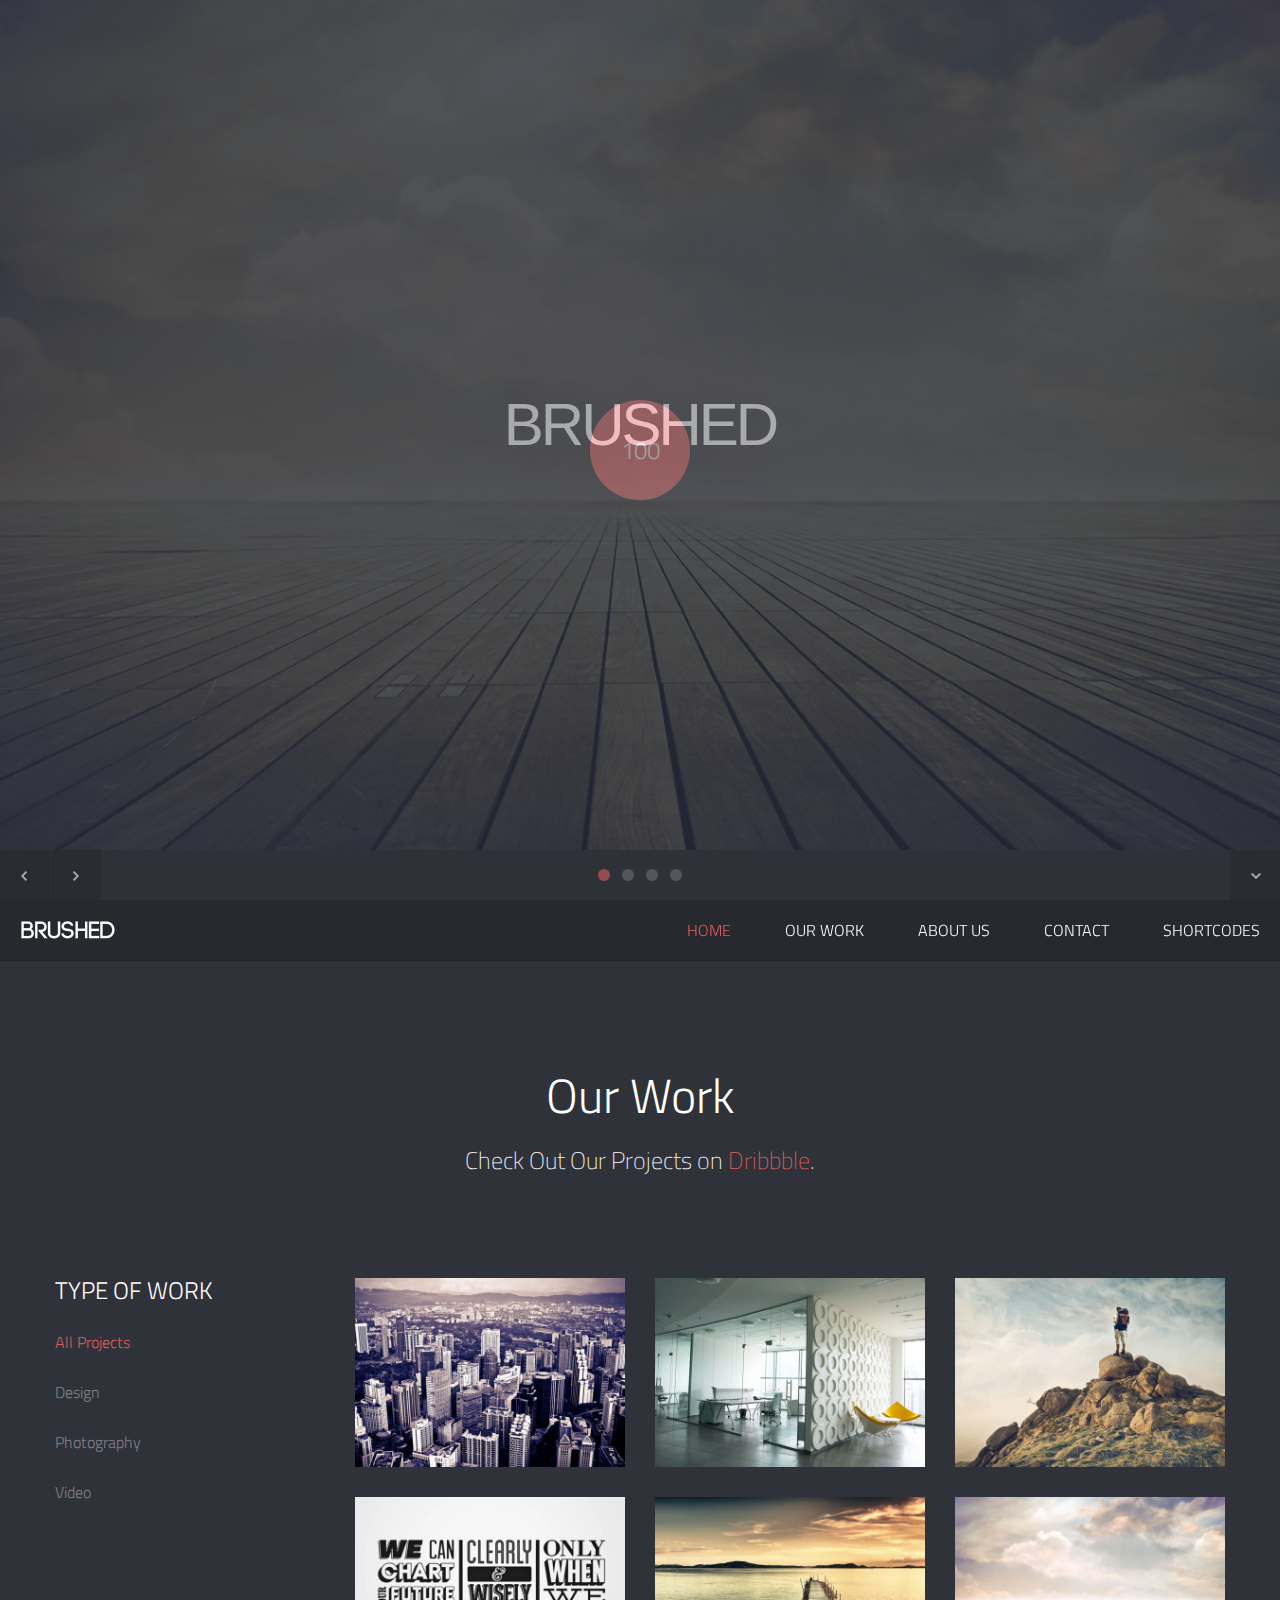
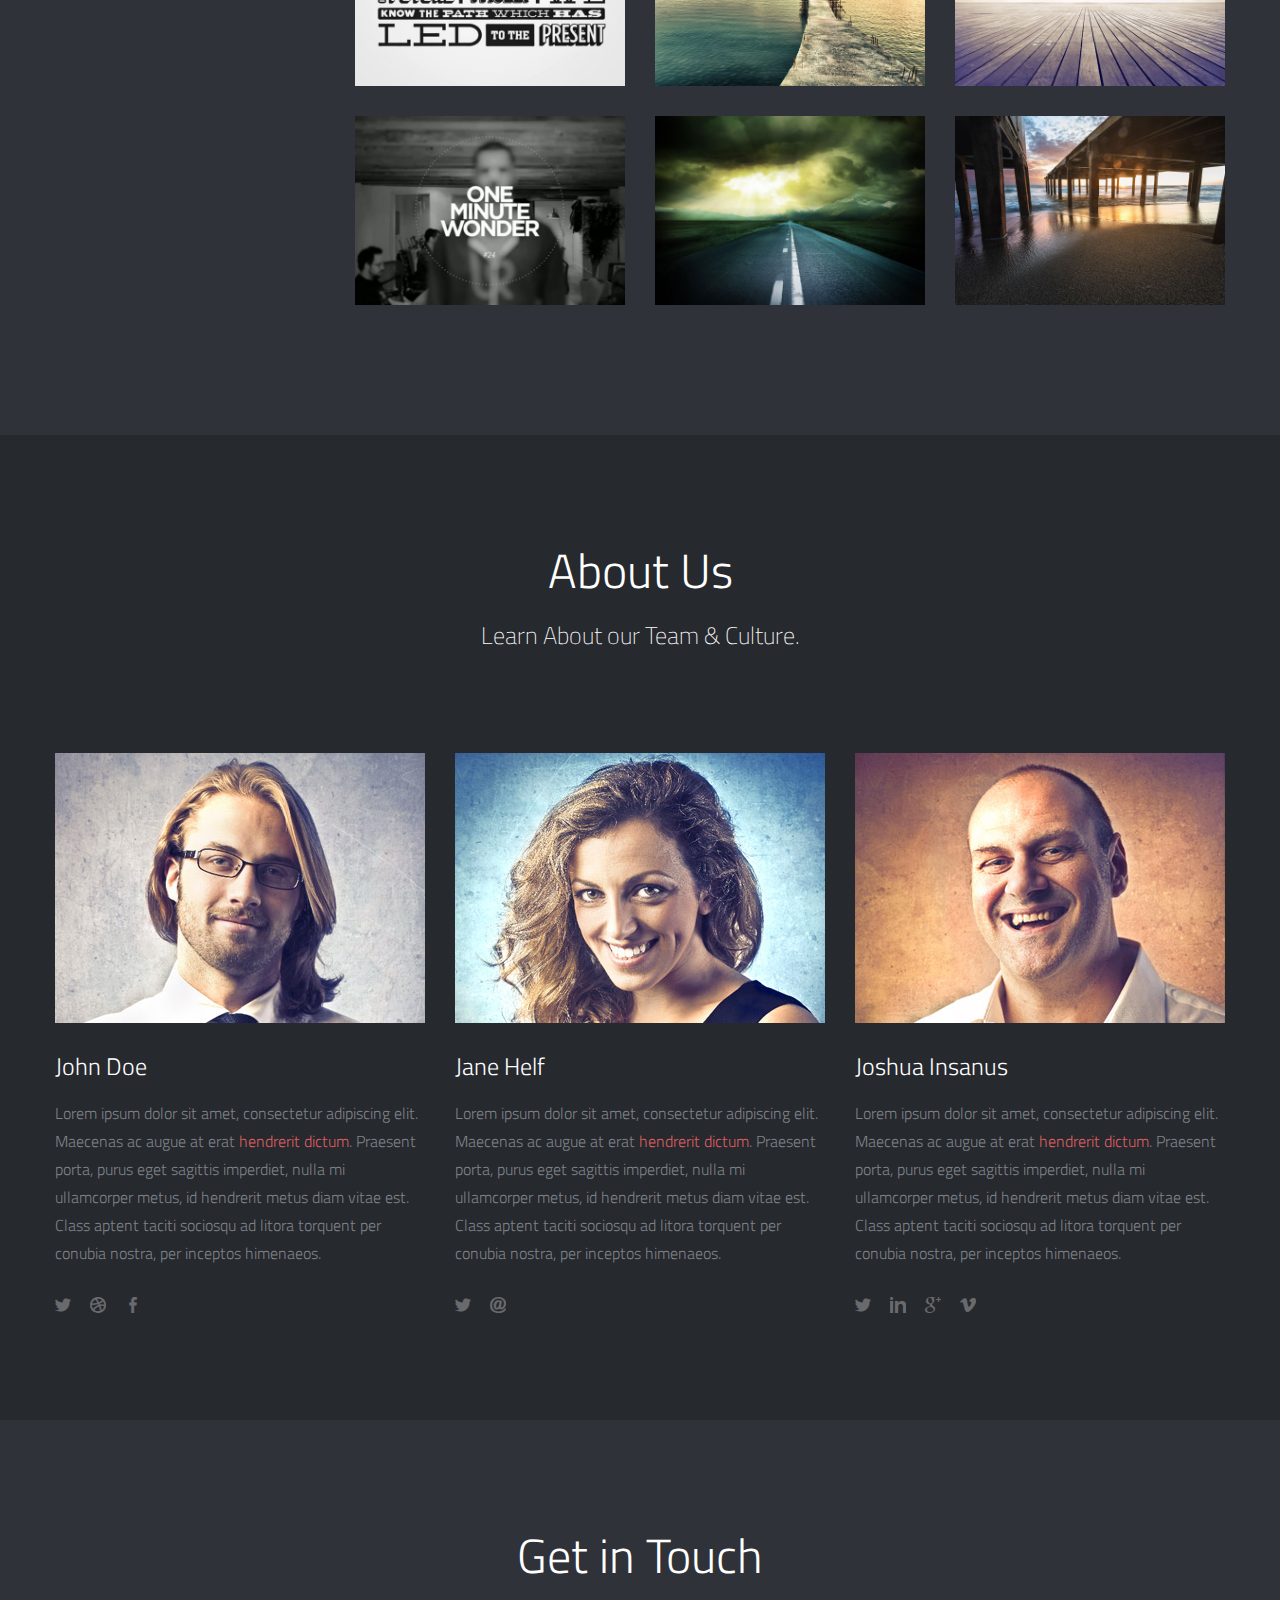
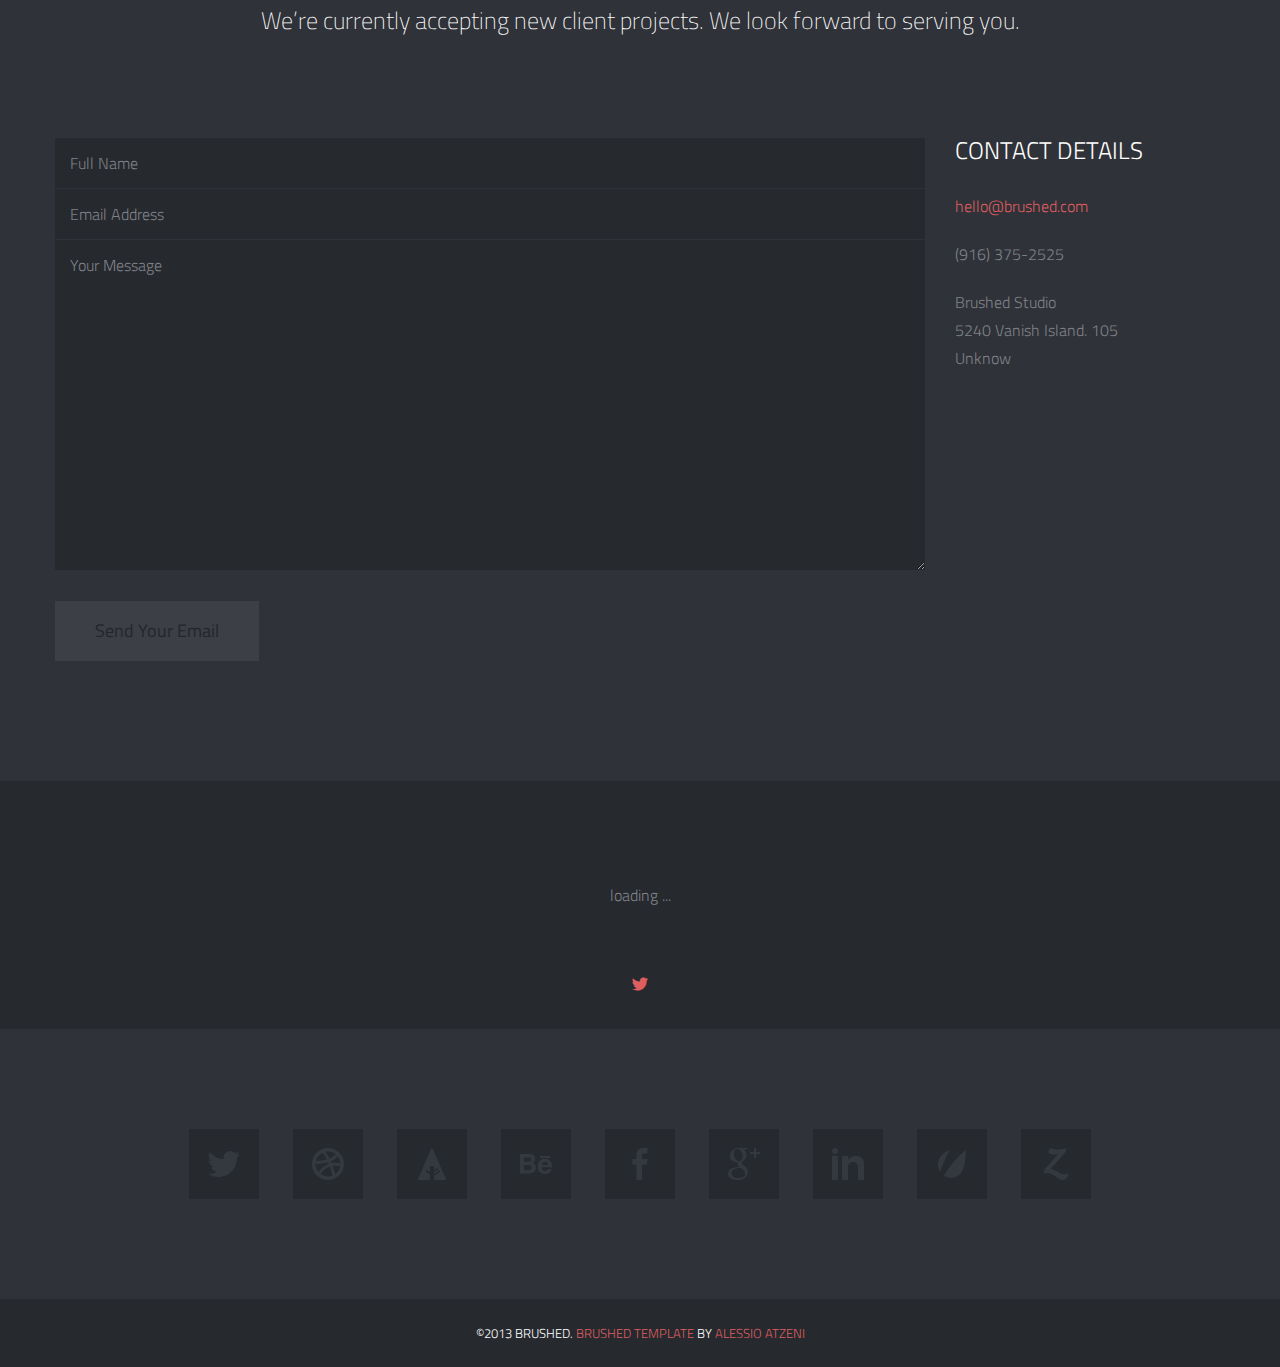
==== Template/brushed/index.html @ 03ff9d16 "Change of Directory" ====
<!DOCTYPE html>
<!--[if lt IE 7]><html class="no-js lt-ie9 lt-ie8 lt-ie7" lang="en"> <![endif]-->
<!--[if (IE 7)&!(IEMobile)]><html class="no-js lt-ie9 lt-ie8" lang="en"><![endif]-->
<!--[if (IE 8)&!(IEMobile)]><html class="no-js lt-ie9" lang="en"><![endif]-->
<!--[if (IE 9)]><html class="no-js ie9" lang="en"><![endif]-->
<!--[if gt IE 8]><!--> <html lang="en-US"> <!--<![endif]-->
<head>

<!-- Meta Tags -->
<meta http-equiv="Content-Type" content="text/html; charset=UTF-8" />

<title>Brushed | Responsive One Page Template</title>   

<meta name="description" content="Insert Your Site Description" /> 

<!-- Mobile Specifics -->
<meta name="viewport" content="width=device-width, initial-scale=1.0">
<meta name="HandheldFriendly" content="true"/>
<meta name="MobileOptimized" content="320"/>   

<!-- Mobile Internet Explorer ClearType Technology -->
<!--[if IEMobile]>  <meta http-equiv="cleartype" content="on">  <![endif]-->

<!-- Bootstrap -->
<link href="_include/css/bootstrap.min.css" rel="stylesheet">

<!-- Main Style -->
<link href="_include/css/main.css" rel="stylesheet">

<!-- Supersized -->
<link href="_include/css/supersized.css" rel="stylesheet">
<link href="_include/css/supersized.shutter.css" rel="stylesheet">

<!-- FancyBox -->
<link href="_include/css/fancybox/jquery.fancybox.css" rel="stylesheet">

<!-- Font Icons -->
<link href="_include/css/fonts.css" rel="stylesheet">

<!-- Shortcodes -->
<link href="_include/css/shortcodes.css" rel="stylesheet">

<!-- Responsive -->
<link href="_include/css/bootstrap-responsive.min.css" rel="stylesheet">
<link href="_include/css/responsive.css" rel="stylesheet">

<!-- Supersized -->
<link href="_include/css/supersized.css" rel="stylesheet">
<link href="_include/css/supersized.shutter.css" rel="stylesheet">

<!-- Google Font -->
<link href='http://fonts.googleapis.com/css?family=Titillium+Web:400,200,200italic,300,300italic,400italic,600,600italic,700,700italic,900' rel='stylesheet' type='text/css'>

<!-- Fav Icon -->
<link rel="shortcut icon" href="#">

<link rel="apple-touch-icon" href="#">
<link rel="apple-touch-icon" sizes="114x114" href="#">
<link rel="apple-touch-icon" sizes="72x72" href="#">
<link rel="apple-touch-icon" sizes="144x144" href="#">

<!-- Modernizr -->
<script src="_include/js/modernizr.js"></script>

<!-- Analytics -->
<script type="text/javascript">

  var _gaq = _gaq || [];
  _gaq.push(['_setAccount', 'Insert Your Code']);
  _gaq.push(['_trackPageview']);

  (function() {
    var ga = document.createElement('script'); ga.type = 'text/javascript'; ga.async = true;
    ga.src = ('https:' == document.location.protocol ? 'https://ssl' : 'http://www') + '.google-analytics.com/ga.js';
    var s = document.getElementsByTagName('script')[0]; s.parentNode.insertBefore(ga, s);
  })();

</script>
<!-- End Analytics -->

</head>


<body>

<!-- This section is for Splash Screen -->
<div class="ole">
<section id="jSplash">
	<div id="circle"></div>
</section>
</div>
<!-- End of Splash Screen -->

<!-- Homepage Slider -->
<div id="home-slider">	
    <div class="overlay"></div>

    <div class="slider-text">
    	<div id="slidecaption"></div>
    </div>   
	
	<div class="control-nav">
        <a id="prevslide" class="load-item"><i class="font-icon-arrow-simple-left"></i></a>
        <a id="nextslide" class="load-item"><i class="font-icon-arrow-simple-right"></i></a>
        <ul id="slide-list"></ul>
        
        <a id="nextsection" href="#work"><i class="font-icon-arrow-simple-down"></i></a>
    </div>
</div>
<!-- End Homepage Slider -->

<!-- Header -->
<header>
    <div class="sticky-nav">
    	<a id="mobile-nav" class="menu-nav" href="#menu-nav"></a>
        
        <div id="logo">
        	<a id="goUp" href="#home-slider" title="Brushed | Responsive One Page Template">Brushed Template</a>
        </div>
        
        <nav id="menu">
        	<ul id="menu-nav">
            	<li class="current"><a href="#home-slider">Home</a></li>
                <li><a href="#work">Our Work</a></li>
                <li><a href="#about">About Us</a></li>
                <li><a href="#contact">Contact</a></li>
				<li><a href="shortcodes.html" class="external">Shortcodes</a></li>
            </ul>
        </nav>
        
    </div>
</header>
<!-- End Header -->

<!-- Our Work Section -->
<div id="work" class="page">
	<div class="container">
    	<!-- Title Page -->
        <div class="row">
            <div class="span12">
                <div class="title-page">
                    <h2 class="title">Our Work</h2>
                    <h3 class="title-description">Check Out Our Projects on <a href="#">Dribbble</a>.</h3>
                </div>
            </div>
        </div>
        <!-- End Title Page -->
        
        <!-- Portfolio Projects -->
        <div class="row">
        	<div class="span3">
            	<!-- Filter -->
                <nav id="options" class="work-nav">
                    <ul id="filters" class="option-set" data-option-key="filter">
                    	<li class="type-work">Type of Work</li>
                        <li><a href="#filter" data-option-value="*" class="selected">All Projects</a></li>
                        <li><a href="#filter" data-option-value=".design">Design</a></li>
                        <li><a href="#filter" data-option-value=".photography">Photography</a></li>
                        <li><a href="#filter" data-option-value=".video">Video</a></li>
                    </ul>
                </nav>
                <!-- End Filter -->
            </div>
            
            <div class="span9">
            	<div class="row">
                	<section id="projects">
                    	<ul id="thumbs">
                        
							<!-- Item Project and Filter Name -->
                        	<li class="item-thumbs span3 design">
                            	<!-- Fancybox - Gallery Enabled - Title - Full Image -->
                            	<a class="hover-wrap fancybox" data-fancybox-group="gallery" title="The City" href="_include/img/work/full/image-01-full.jpg">
                                	<span class="overlay-img"></span>
                                    <span class="overlay-img-thumb font-icon-plus"></span>
                                </a>
                                <!-- Thumb Image and Description -->
                                <img src="_include/img/work/thumbs/image-01.jpg" alt="Lorem ipsum dolor sit amet, consectetur adipiscing elit. Phasellus quis elementum odio. Curabitur pellentesque, dolor vel pharetra mollis.">
                            </li>
                        	<!-- End Item Project -->
                            
							<!-- Item Project and Filter Name -->
                        	<li class="item-thumbs span3 design">
                            	<!-- Fancybox - Gallery Enabled - Title - Full Image -->
                            	<a class="hover-wrap fancybox" data-fancybox-group="gallery" title="The Office" href="_include/img/work/full/image-02-full.jpg">
                                	<span class="overlay-img"></span>
                                    <span class="overlay-img-thumb font-icon-plus"></span>
                                </a>
                                <!-- Thumb Image and Description -->
                                <img src="_include/img/work/thumbs/image-02.jpg" alt="Lorem ipsum dolor sit amet, consectetur adipiscing elit. Phasellus quis elementum odio. Curabitur pellentesque, dolor vel pharetra mollis.">
                            </li>
                        	<!-- End Item Project -->
                            
							<!-- Item Project and Filter Name -->
                        	<li class="item-thumbs span3 photography">
                            	<!-- Fancybox - Gallery Enabled - Title - Full Image -->
                            	<a class="hover-wrap fancybox" data-fancybox-group="gallery" title="The Mountains" href="_include/img/work/full/image-03-full.jpg">
                                	<span class="overlay-img"></span>
                                    <span class="overlay-img-thumb font-icon-plus"></span>
                                </a>
                                <!-- Thumb Image and Description -->
                                <img src="_include/img/work/thumbs/image-03.jpg" alt="Lorem ipsum dolor sit amet, consectetur adipiscing elit. Phasellus quis elementum odio. Curabitur pellentesque, dolor vel pharetra mollis.">
                            </li>
                        	<!-- End Item Project -->
                            
							<!-- Item Project and Filter Name -->
                        	<li class="item-thumbs span3 video">
                            	<!-- Fancybox Media - Gallery Enabled - Title - Link to Video -->
                            	<a class="hover-wrap fancybox-media" data-fancybox-group="video" title="Video Content From Vimeo" href="http://vimeo.com/51460511">
                                	<span class="overlay-img"></span>
                                    <span class="overlay-img-thumb font-icon-plus"></span>
                                </a>
                                <!-- Thumb Image and Description -->
                                <img src="_include/img/work/thumbs/image-08.jpg" alt="Video">
                            </li>
                        	<!-- End Item Project -->
                            
							<!-- Item Project and Filter Name -->
                        	<li class="item-thumbs span3 photography">
                            	<!-- Fancybox - Gallery Enabled - Title - Full Image -->
                            	<a class="hover-wrap fancybox" data-fancybox-group="gallery" title="The Sea" href="_include/img/work/full/image-04-full.jpg">
                                	<span class="overlay-img"></span>
                                    <span class="overlay-img-thumb font-icon-plus"></span>
                                </a>
                                <!-- Thumb Image and Description -->
                                <img src="_include/img/work/thumbs/image-04.jpg" alt="Lorem ipsum dolor sit amet, consectetur adipiscing elit. Phasellus quis elementum odio. Curabitur pellentesque, dolor vel pharetra mollis.">
                            </li>
                        	<!-- End Item Project -->
                            
							<!-- Item Project and Filter Name -->
                        	<li class="item-thumbs span3 photography">
                            	<!-- Fancybox - Gallery Enabled - Title - Full Image -->
                            	<a class="hover-wrap fancybox" data-fancybox-group="gallery" title="Clouds" href="_include/img/work/full/image-05-full.jpg">
                                	<span class="overlay-img"></span>
                                    <span class="overlay-img-thumb font-icon-plus"></span>
                                </a>
                                <!-- Thumb Image and Description -->
                                <img src="_include/img/work/thumbs/image-05.jpg" alt="Lorem ipsum dolor sit amet, consectetur adipiscing elit. Phasellus quis elementum odio. Curabitur pellentesque, dolor vel pharetra mollis.">
                            </li>
                        	<!-- End Item Project -->
                            
							<!-- Item Project and Filter Name -->
                        	<li class="item-thumbs span3 video">
                            	<!-- Fancybox Media - Gallery Enabled - Title - Link to Video -->
                            	<a class="hover-wrap fancybox-media" data-fancybox-group="video" title="Video Content From Vimeo" href="http://vimeo.com/50834315">
                                	<span class="overlay-img"></span>
                                    <span class="overlay-img-thumb font-icon-plus"></span>
                                </a>
                                <!-- Thumb Image and Description -->
                                <img src="_include/img/work/thumbs/image-09.jpg" alt="Video">
                            </li>
                        	<!-- End Item Project -->
                            
							<!-- Item Project and Filter Name -->
                        	<li class="item-thumbs span3 design">
                            	<!-- Fancybox - Gallery Enabled - Title - Full Image -->
                            	<a class="hover-wrap fancybox" data-fancybox-group="gallery" title="The Dark" href="_include/img/work/full/image-06-full.jpg">
                                	<span class="overlay-img"></span>
                                    <span class="overlay-img-thumb font-icon-plus"></span>
                                </a>
                                <!-- Thumb Image and Description -->
                                <img src="_include/img/work/thumbs/image-06.jpg" alt="Lorem ipsum dolor sit amet, consectetur adipiscing elit. Phasellus quis elementum odio. Curabitur pellentesque, dolor vel pharetra mollis.">
                            </li>
                        	<!-- End Item Project -->
                            
							<!-- Item Project and Filter Name -->
                        	<li class="item-thumbs span3 design">
                            	<!-- Fancybox - Gallery Enabled - Title - Full Image -->
                            	<a class="hover-wrap fancybox" data-fancybox-group="gallery" title="The Beach" href="_include/img/work/full/image-07-full.jpg">
                                	<span class="overlay-img"></span>
                                    <span class="overlay-img-thumb font-icon-plus"></span>
                                </a>
                                <!-- Thumb Image and Description -->
                                <img src="_include/img/work/thumbs/image-07.jpg" alt="Lorem ipsum dolor sit amet, consectetur adipiscing elit. Phasellus quis elementum odio. Curabitur pellentesque, dolor vel pharetra mollis.">
                            </li>
                        	<!-- End Item Project -->
                        </ul>
                    </section>
                    
            	</div>
            </div>
        </div>
        <!-- End Portfolio Projects -->
    </div>
</div>
<!-- End Our Work Section -->

<!-- About Section -->
<div id="about" class="page-alternate">
<div class="container">
    <!-- Title Page -->
    <div class="row">
        <div class="span12">
            <div class="title-page">
                <h2 class="title">About Us</h2>
                <h3 class="title-description">Learn About our Team &amp; Culture.</h3>
            </div>
        </div>
    </div>
    <!-- End Title Page -->
    
    <!-- People -->
    <div class="row">
    	
        <!-- Start Profile -->
    	<div class="span4 profile">
        	<div class="image-wrap">
                <div class="hover-wrap">
                    <span class="overlay-img"></span>
                    <span class="overlay-text-thumb">CTO/Founder</span>
                </div>
                <img src="_include/img/profile/profile-01.jpg" alt="John Doe">
            </div>
            <h3 class="profile-name">John Doe</h3>
            <p class="profile-description">Lorem ipsum dolor sit amet, consectetur adipiscing elit. Maecenas ac augue at erat <a href="#">hendrerit dictum</a>. 
            Praesent porta, purus eget sagittis imperdiet, nulla mi ullamcorper metus, id hendrerit metus diam vitae est. Class aptent taciti sociosqu ad litora torquent per conubia nostra, per inceptos himenaeos.</p>
            	
            <div class="social">
            	<ul class="social-icons">
                	<li><a href="#"><i class="font-icon-social-twitter"></i></a></li>
                    <li><a href="#"><i class="font-icon-social-dribbble"></i></a></li>
                    <li><a href="#"><i class="font-icon-social-facebook"></i></a></li>
                </ul>
            </div>
        </div>
        <!-- End Profile -->
        
        <!-- Start Profile -->
    	<div class="span4 profile">
        	<div class="image-wrap">
                <div class="hover-wrap">
                    <span class="overlay-img"></span>
                    <span class="overlay-text-thumb">Creative Director</span>
                </div>
                <img src="_include/img/profile/profile-02.jpg" alt="Jane Helf">
            </div>
            <h3 class="profile-name">Jane Helf</h3>
            <p class="profile-description">Lorem ipsum dolor sit amet, consectetur adipiscing elit. Maecenas ac augue at erat <a href="#">hendrerit dictum</a>. 
            Praesent porta, purus eget sagittis imperdiet, nulla mi ullamcorper metus, id hendrerit metus diam vitae est. Class aptent taciti sociosqu ad litora torquent per conubia nostra, per inceptos himenaeos.</p>
            	
            <div class="social">
            	<ul class="social-icons">
                	<li><a href="#"><i class="font-icon-social-twitter"></i></a></li>
                    <li><a href="#"><i class="font-icon-social-email"></i></a></li>
                </ul>
            </div>
        </div>
        <!-- End Profile -->
        
        <!-- Start Profile -->
    	<div class="span4 profile">
        	<div class="image-wrap">
                <div class="hover-wrap">
                    <span class="overlay-img"></span>
                    <span class="overlay-text-thumb">Lead Designer</span>
                </div>
                <img src="_include/img/profile/profile-03.jpg" alt="Joshua Insanus">
            </div>
            <h3 class="profile-name">Joshua Insanus</h3>
            <p class="profile-description">Lorem ipsum dolor sit amet, consectetur adipiscing elit. Maecenas ac augue at erat <a href="#">hendrerit dictum</a>. 
            Praesent porta, purus eget sagittis imperdiet, nulla mi ullamcorper metus, id hendrerit metus diam vitae est. Class aptent taciti sociosqu ad litora torquent per conubia nostra, per inceptos himenaeos.</p>
            	
            <div class="social">
            	<ul class="social-icons">
                	<li><a href="#"><i class="font-icon-social-twitter"></i></a></li>
                    <li><a href="#"><i class="font-icon-social-linkedin"></i></a></li>
                    <li><a href="#"><i class="font-icon-social-google-plus"></i></a></li>
                    <li><a href="#"><i class="font-icon-social-vimeo"></i></a></li>
                </ul>
            </div>
        </div>
        <!-- End Profile -->
        
    </div>
    <!-- End People -->
</div>
</div>
<!-- End About Section -->


<!-- Contact Section -->
<div id="contact" class="page">
<div class="container">
    <!-- Title Page -->
    <div class="row">
        <div class="span12">
            <div class="title-page">
                <h2 class="title">Get in Touch</h2>
                <h3 class="title-description">We’re currently accepting new client projects. We look forward to serving you.</h3>
            </div>
        </div>
    </div>
    <!-- End Title Page -->
    
    <!-- Contact Form -->
    <div class="row">
    	<div class="span9">
        
        	<form id="contact-form" class="contact-form" action="#">
            	<p class="contact-name">
            		<input id="contact_name" type="text" placeholder="Full Name" value="" name="name" />
                </p>
                <p class="contact-email">
                	<input id="contact_email" type="text" placeholder="Email Address" value="" name="email" />
                </p>
                <p class="contact-message">
                	<textarea id="contact_message" placeholder="Your Message" name="message" rows="15" cols="40"></textarea>
                </p>
                <p class="contact-submit">
                	<a id="contact-submit" class="submit" href="#">Send Your Email</a>
                </p>
                
                <div id="response">
                
                </div>
            </form>
         
        </div>
        
        <div class="span3">
        	<div class="contact-details">
        		<h3>Contact Details</h3>
                <ul>
                    <li><a href="#">hello@brushed.com</a></li>
                    <li>(916) 375-2525</li>
                    <li>
                        Brushed Studio
                        <br>
                        5240 Vanish Island. 105
                        <br>
                        Unknow
                    </li>
                </ul>
            </div>
        </div>
    </div>
    <!-- End Contact Form -->
</div>
</div>
<!-- End Contact Section -->

<!-- Twitter Feed -->
<div id="twitter-feed" class="page-alternate">
	<div class="container">
    	<div class="row">
            <div class="span12">
                <div class="follow">
                    <a href="https://twitter.com/Bluxart" title="Follow Me on Twitter" target="_blank"><i class="font-icon-social-twitter"></i></a>
                </div>
                    
                <div id="ticker" class="query"> 
                </div>
            </div>
        </div>
    </div>
</div>
<!-- End Twitter Feed -->

<!-- Socialize -->
<div id="social-area" class="page">
	<div class="container">
    	<div class="row">
            <div class="span12">
                <nav id="social">
                    <ul>
                        <li><a href="https://twitter.com/Bluxart" title="Follow Me on Twitter" target="_blank"><span class="font-icon-social-twitter"></span></a></li>
                        <li><a href="http://dribbble.com/Bluxart" title="Follow Me on Dribbble" target="_blank"><span class="font-icon-social-dribbble"></span></a></li>
                        <li><a href="http://forrst.com/people/Bluxart" title="Follow Me on Forrst" target="_blank"><span class="font-icon-social-forrst"></span></a></li>
                        <li><a href="http://www.behance.net/alessioatzeni" title="Follow Me on Behance" target="_blank"><span class="font-icon-social-behance"></span></a></li>
                        <li><a href="https://www.facebook.com/Bluxart" title="Follow Me on Facebook" target="_blank"><span class="font-icon-social-facebook"></span></a></li>
                        <li><a href="https://plus.google.com/105500420878314068694" title="Follow Me on Google Plus" target="_blank"><span class="font-icon-social-google-plus"></span></a></li>
                        <li><a href="http://www.linkedin.com/in/alessioatzeni" title="Follow Me on LinkedIn" target="_blank"><span class="font-icon-social-linkedin"></span></a></li>
                        <li><a href="http://themeforest.net/user/Bluxart" title="Follow Me on ThemeForest" target="_blank"><span class="font-icon-social-envato"></span></a></li>
                        <li><a href="http://zerply.com/Bluxart/public" title="Follow Me on Zerply" target="_blank"><span class="font-icon-social-zerply"></span></a></li>
                    </ul>
                </nav>
            </div>
        </div>
    </div>
</div>
<!-- End Socialize -->

<!-- Footer -->
<footer>
	<p class="credits">&copy;2013 Brushed. <a href="http://themes.alessioatzeni.com/html/brushed/" title="Brushed | Responsive One Page Template">Brushed Template</a> by <a href="http://www.alessioatzeni.com/" title="Alessio Atzeni | Web Designer &amp; Front-end Developer">Alessio Atzeni</a></p>
</footer>
<!-- End Footer -->

<!-- Back To Top -->
<a id="back-to-top" href="#">
	<i class="font-icon-arrow-simple-up"></i>
</a>
<!-- End Back to Top -->


<!-- Js -->
<script src="http://ajax.googleapis.com/ajax/libs/jquery/1.9.1/jquery.min.js"></script> <!-- jQuery Core -->
<script src="_include/js/bootstrap.min.js"></script> <!-- Bootstrap -->
<script src="_include/js/supersized.3.2.7.min.js"></script> <!-- Slider -->
<script src="_include/js/waypoints.js"></script> <!-- WayPoints -->
<script src="_include/js/waypoints-sticky.js"></script> <!-- Waypoints for Header -->
<script src="_include/js/jquery.isotope.js"></script> <!-- Isotope Filter -->
<script src="_include/js/jquery.fancybox.pack.js"></script> <!-- Fancybox -->
<script src="_include/js/jquery.fancybox-media.js"></script> <!-- Fancybox for Media -->
<script src="_include/js/jquery.tweet.js"></script> <!-- Tweet -->
<script src="_include/js/plugins.js"></script> <!-- Contains: jPreloader, jQuery Easing, jQuery ScrollTo, jQuery One Page Navi -->
<script src="_include/js/main.js"></script> <!-- Default JS -->
<!-- End Js -->

</body>
</html>
---- Template/brushed/_include/css/main.css ----
/*
Theme Name: Brushed 
Theme URI: http://www.themes.alessioatzeni.com/html/brushed/
Author: Alessio Atzeni
Author URI: http://www.alessioatzeni.com
Description: Personal Website and Portfolio of Alessio Atzeni
Version: 1.0
*/


/* ==================================================
   Basic Styles
================================================== */

html, body {
	height: 100%;
}

html, hmtl a{
	width:100%;
	font-size: 100%; 
	-webkit-text-size-adjust: 100%; 
	-ms-text-size-adjust: 100%;
}

body{
	background:#2F3238;
	color:#7F8289;
	font-weight:300;
	font-size:16px;
	font-family: 'Titillium Web', sans-serif;
	line-height:28px;
}


a{
	color:#DE5E60;
	text-decoration: none;
	cursor: pointer;
	
	-webkit-transition: color 0.1s linear 0s;	
	   -moz-transition: color 0.1s linear 0s;
		 -o-transition: color 0.1s linear 0s;
		    transition: color 0.1s linear 0s;
}

a:hover,
a:active,
a:focus{
	outline: 0;
	color:#FFFFFF;
	text-decoration:none;
}

a img {
	border: none;
}

a > img {
	vertical-align: bottom;	
}

img {
	max-width: none;	
}

strong {
  	font-weight: 500;
}

p {
	margin: 0 0 30px;
}

hr {
	border-style: dashed;
	border-color: #3C3F45;
	border-bottom: none;
	border-left: none;
	border-right: none;
	margin: 50px 0;	
}

.align_left{
	float:left;
	margin:0 25px 0 0px!important;
}

.align_right{
	float:right;
	margin:0 0 0 25px!important;
}

.text_align_left {
	text-align: left;
}

.text_align_center {
	text-align: center;
}

.text_align_right {
	text-align: right;	
}

.color-text {
    color: #DE5E60;
}

.through{
	text-decoration:line-through;
}

input, button, select, textarea {
	font-weight: 300;
	font-family: 'Titillium Web', sans-serif;
	outline: 0;
}

input:focus, 
textarea:focus,
input[type="text"]:focus {
	outline: 0;
}

input:-moz-placeholder,
textarea:-moz-placeholder {
  color: #7F8289;
}

input:-ms-input-placeholder,
textarea:-ms-input-placeholder {
  color: #7F8289;
}

input::-webkit-input-placeholder,
textarea::-webkit-input-placeholder {
  color: #7F8289;
}

/* ==================================================
   Code and Pre
================================================== */

code,
pre {
  	padding: 0 3px 2px;
  	-webkit-border-radius: 3px;
       -moz-border-radius: 3px;
            border-radius: 3px;
  	color: #232527;
  	font-size: 12px;
  	font-family: Monaco, Menlo, Consolas, "Courier New", monospace;
}

code {
  	padding: 2px 4px;
  	border: 1px solid #dde4e9;
  	background-color: #F6F6F6;
  	color: #232527;
  	white-space: nowrap;
}

pre {
  	display: block;
  	margin: 70px 50px;
  	padding: 30px;
  	border: 1px solid #dde4e9;
  	-webkit-border-radius: 4px;
       -moz-border-radius: 4px;
            border-radius: 4px;
  	background-color: #FCFCFC;
  	white-space: pre;
  	white-space: pre-wrap;
  	word-wrap: break-word;
  	word-break: break-all;
  	font-size: 12px;
  	line-height: 20px;
}

pre code {
  	padding: 0;
  	border: 0;
  	background-color: transparent;
  	color: inherit;
  	white-space: pre;
  	white-space: pre-wrap;
}

.pre-scrollable {
  	overflow-y: scroll;
  	max-height: 340px;
}

/* ==================================================
   Typography
================================================== */

h1,
h2,
h3,
h4,
h5,
h6{
	margin:0 0 20px 0;
	color:#FFFFFF;
	font-weight:300;
	font-family: 'Titillium Web', sans-serif;
	line-height:1.5em;
}

h1{
	font-size:48px;
}

h2{
	font-size:36px;
}

h3{
	font-size:24px;
}

h4{
	font-size:20px;
}

h5{
	font-size:18px;
}

h6{
	font-size:16px;
}

h3.spec {
	color: #FFFFFF;
    font-size: 24px;
    font-weight: 300;
    line-height: 1em;
    margin-bottom: 30px;
    text-transform: uppercase;
}


/* ==================================================
   Margin Bottom Sets
================================================== */

.margin-0{
	margin-bottom:0 !important;
}

.margin-10{
	margin-bottom:10px !important;
}

.margin-15{
	margin-bottom:15px !important;
}

.margin-20{
	margin-bottom:20px !important;
}

.margin-30{
	margin-bottom:30px !important;
}

.margin-40{
	margin-bottom:40px !important;
}

.margin-50{
	margin-bottom:50px !important;
}

.margin-60{
	margin-bottom:60px !important;
}

.margin-70{
	margin-bottom:70px !important;
}

.margin-80{
	margin-bottom:80px !important;
}

/* ==================================================
   Home Slider
================================================== */

#home-slider {
	position: relative;
	overflow: hidden;
	height: 100%;
}

#home-slider .overlay { 
	position: absolute;
	width: 100%;
	height: 100%;
	background: #26292E;
	opacity: 0.7;
	filter: alpha(opacity=70);
	z-index: 0;
}

#home-slider .slider-text {
	position: absolute;
	left: 50%;
	top: 50%;
	margin: -150px 0 0 -585px;
	width: 1170px;
	height: 250px;
	text-align: center;
	z-index: 2;	
}

#home-slider #slidecaption {
	width: 100%;
	line-height: 250px;
	margin: 0;
	text-align: center;
	text-shadow: none;	
}

#home-slider .slide-content {
	font-size: 60px;
	color: #FFFFFF;
	letter-spacing: -3px;
	text-transform: uppercase;	
}

#home-slider .control-nav {
	position: absolute;
	width: 100%;
	background: #2F3238;
	height: 50px;
	bottom: 0;
	z-index: 2;
}

#home-slider #nextslide,
#home-slider #prevslide {
	background-image: none;
	background-color: #26292E;
	display: inline-block;
	margin: 0;
	position: relative;
	top: 0;
	left: 0;
	right: 0;
	width: 50px;
	height: 50px;
	opacity: 1;
	filter: alpha(opacity=100);
	
	-webkit-transition: background 0.1s linear 0s;	
	   -moz-transition: background 0.1s linear 0s;
		 -o-transition: background 0.1s linear 0s;
		    transition: background 0.1s linear 0s;
}

#home-slider #nextslide {
	margin-left: -3px;	
}

#home-slider #nextsection {
	float:right;
}

#home-slider #nextslide:hover,
#home-slider #prevslide:hover {
	background-color:#DE5E60;
}

#home-slider #nextslide i,
#home-slider #prevslide i {
	font-size: 16px;
	color: #FFFFFF;
	position: absolute;
	left: 50%;
	top: 50%;
	margin-top: -7px;
	line-height: 1em;
}

#home-slider #nextslide i {
	margin-left: -8px;	
}

#home-slider #prevslide i {
	margin-left: -9px;	
}

#home-slider ul#slide-list {
	top: 50%;
	padding: 0;
	margin:-6px 0 0 0;	
}

#home-slider ul#slide-list li {
	margin-right: 12px;
}

#home-slider ul#slide-list li:last-child {
	margin-right: 0;	
}

#home-slider ul#slide-list li a {
	background-color: #6E7074;
	background-image: none;
	width: 12px;
	height: 12px;
	
	-webkit-border-radius: 999px;
	-moz-border-radius: 999px;
	border-radius: 999px;	
	
	-webkit-transition: background 0.1s linear 0s;	
	   -moz-transition: background 0.1s linear 0s;
		 -o-transition: background 0.1s linear 0s;
		    transition: background 0.1s linear 0s;
}

#home-slider ul#slide-list li a:hover {
	background-color: #FFFFFF;	
}

#home-slider ul#slide-list li.current-slide a,
#home-slider ul#slide-list li.current-slide a:hover {
	background-color:#DE5E60;
}

#home-slider #nextsection {
	background-color: #26292E;
	margin: 0;
	position: relative;
	float:right;
	width: 50px;
	height: 50px;
	
	-webkit-transition: background 0.1s linear 0s;	
	   -moz-transition: background 0.1s linear 0s;
		 -o-transition: background 0.1s linear 0s;
		    transition: background 0.1s linear 0s;
}

#home-slider #nextsection:hover {
	background-color:#DE5E60;
}

#home-slider #nextsection i {
	font-size: 16px;
	color: #FFFFFF;
	position: absolute;
	left: 50%;
	top: 50%;
	margin-top: -7px;
	line-height: 1em;
}

#home-slider #nextsection i {
	margin-left: -7px;	
}


/* ==================================================
   Header
================================================== */

header {
	width: 100%;
	z-index: 99;
}

header .sticky-nav {
	position: relative;
	width: 100%;
	height: 60px;
	background: #26292E;
	z-index: 1001;
	
	-webkit-box-shadow: 0 1px 1px rgba(0, 0, 0, 0.25);
	-moz-box-shadow: 0 1px 1px rgba(0, 0, 0, 0.25);
	box-shadow: 0 1px 1px rgba(0, 0, 0, 0.25);
}

header .sticky-nav.stuck {
	position: fixed;
	top: 0;
	left: 0;
	z-index: 1001;
}

header #logo {
	color: #FFFFFF;
	float: left;
	padding: 15px 0;
	margin-left: 20px;
}

header #logo a {
	background: url(../img/logo.png) no-repeat;
	width: 96px;
	height: 30px;
	text-indent: -9999px;
	display: block;
	opacity: 1;
	filter: alpha(opacity=100);
	
	-webkit-transition: opacity 0.25s ease-in-out 0s;	
	   -moz-transition: opacity 0.25s ease-in-out 0s;
		 -o-transition: opacity 0.25s ease-in-out 0s;
		    transition: opacity 0.25s ease-in-out 0s;	
}

header #logo a:hover {
	opacity: 0.65;
	filter: alpha(opacity=65);	
}

nav#menu {
	float: right;
	margin-right: 20px;
}

nav#menu #menu-nav {
	margin: 0;
	padding: 0;	
}

nav#menu #menu-nav li {
	list-style: none;
	display: inline-block;
	margin-left: 50px;	
}

nav#menu #menu-nav li:first-child {
	margin-left: 0;	
}

nav#menu #menu-nav li a {
	color: #FFFFFF;
	font-size: 16px;
	font-weight: 300;
	line-height: 60px;
	display: block;
	text-transform: uppercase;
}

nav#menu #menu-nav li.current a,
nav#menu #menu-nav li a:hover {
	color: #DE5E60;
}


/* ==================================================
   Mobile Navigation
================================================== */

#mobile-nav {
	display: none;	
}

.menu-nav {
	background:url(../img/menu-mobile.png) 0 0 no-repeat;
	width: 16px;
	height: 16px;
	display: block;
	margin: 22px 0 0 0;
	
	-webkit-transform: rotate(0deg);
	   -moz-transform: rotate(0deg);
		-ms-transform: rotate(0deg);
		 -o-transform: rotate(0deg);
			transform: rotate(0deg);
	
	-webkit-transition: -webkit-transform 250ms ease-out 0s;	
	   -moz-transition: -moz-transform 250ms ease-out 0s;
		 -o-transition: -o-transform 250ms ease-out 0s;
		    transition: transform 250ms ease-out 0s;
}

.menu-nav.open {
	background-position: 0 -16px;
		  
	-webkit-transform: rotate(-180deg);
	   -moz-transform: rotate(-180deg);
		-ms-transform: rotate(-180deg);
		 -o-transform: rotate(-180deg);
			transform: rotate(-180deg);
	
	-webkit-transition: -webkit-transform 250ms ease-out 0s;	
	   -moz-transition: -moz-transform 250ms ease-out 0s;
		 -o-transition: -o-transform 250ms ease-out 0s;
		    transition: transform 250ms ease-out 0s;	
}

#navigation-mobile {
	display: none;
	text-align: center;
	width: 100%;
	background: #26292E;	
	border-bottom: 1px solid #2F3238;
	position: relative;
	float: left;
	z-index: 9999;
}

#navigation-mobile li {
	list-style: none;
	border-top: 1px solid #2F3238;
}

#navigation-mobile li a{
	display: block;
	font-size: 16px;
	text-transform: uppercase;
	padding: 20px 0;
}


/* ==================================================
   Section Page
================================================== */

.page {
	background: #2F3238;
	padding: 100px 0;
	position: relative;
	z-index: 99;
}

.page-alternate {
	background: #26292E;
	padding: 100px 0;
	position: relative;
	z-index: 99;
}

.title-page {
	text-align: center;
	margin-bottom: 100px;	
}

.title-page .title {
	font-size: 48px;
	margin: 0 0 10px 0
}

.title-page .title-description {
	font-size: 24px;
	font-weight: 200;
	margin: 0;
}

/* ==================================================
   Section Portfolio
================================================== */

.type-work {
	color: #FFFFFF;
	font-size: 24px;
	font-weight: 300;
	margin-bottom: 30px;
	line-height: 1em;
	text-transform: uppercase;
}

.work-nav #filters {
	margin: 0;
	padding: 0;
	list-style: none;
}

.work-nav #filters li {
	margin: 0 0 30px 0;
	padding: 0;
}

.work-nav #filters li a {
	color: #7F8289;
	font-size: 16px;
	display: block;	
}

.work-nav #filters li a:hover {
	color: #FFFFFF;
}

.work-nav #filters li a.selected {
	color: #DE5E60;
}

#thumbs {
	margin: 0;
	padding: 0;	
}

#thumbs li {
	list-style-type: none;
}

.item-thumbs {
	position: relative;
	overflow: hidden;
	margin-bottom: 30px;
	cursor: pointer;
}

.item-thumbs a + img {
	width: 100%;	
}

.item-thumbs .hover-wrap {
	position: absolute;
	display: block;
	width: 100%;
	height: 100%;
	
	opacity: 0;
	filter: alpha(opacity=0);
	
	-webkit-transition: all 450ms ease-out 0s;	
	   -moz-transition: all 450ms ease-out 0s;
		 -o-transition: all 450ms ease-out 0s;
		    transition: all 450ms ease-out 0s;
		  
	-webkit-transform: rotateY(180deg) scale(0.5,0.5);
	   -moz-transform: rotateY(180deg) scale(0.5,0.5);
		-ms-transform: rotateY(180deg) scale(0.5,0.5);
		 -o-transform: rotateY(180deg) scale(0.5,0.5);
			transform: rotateY(180deg) scale(0.5,0.5);	
}

.item-thumbs:hover .hover-wrap,
.item-thumbs.active .hover-wrap {
	opacity: 1;
	filter: alpha(opacity=100);
	
	-webkit-transform: rotateY(0deg) scale(1,1);
	   -moz-transform: rotateY(0deg) scale(1,1);
		-ms-transform: rotateY(0deg) scale(1,1);
		 -o-transform: rotateY(0deg) scale(1,1);
		    transform: rotateY(0deg) scale(1,1);
}

.item-thumbs .hover-wrap .overlay-img {
	position: absolute;
	width: 100%;
	height: 100%;
	background: #DE5E60;
	
	opacity: 0.80;
	filter: alpha(opacity=80);
}

.item-thumbs .hover-wrap .overlay-img-thumb {
	position: absolute;
	top: 50%;
	left: 50%;
	margin: -16px 0 0 -16px;
	color: #FFFFFF;
	font-size: 32px;
	line-height: 1em;
	
	opacity: 1;
	filter: alpha(opacity=100);
}


/* ==================================================
   About Section
================================================== */

.profile-name {
	margin-bottom: 15px;	
}

.profile-description {
	margin-bottom: 25px;	
}

.image-wrap {
	position: relative;
	overflow: hidden;
	margin-bottom: 25px;
	cursor: pointer;
}

.image-wrap img {
	width: 100%;	
}

.image-wrap  .hover-wrap {
	position: absolute;
	display: block;
	width: 100%;
	height: 100%;
	
	opacity: 0;
	filter: alpha(opacity=0);
	
	-webkit-transition: all 450ms ease-out 0s;	
	   -moz-transition: all 450ms ease-out 0s;
		 -o-transition: all 450ms ease-out 0s;
		    transition: all 450ms ease-out 0s;
		  
	-webkit-transform: rotateY(180deg) scale(0.5,0.5);
	   -moz-transform: rotateY(180deg) scale(0.5,0.5);
		-ms-transform: rotateY(180deg) scale(0.5,0.5);
		 -o-transform: rotateY(180deg) scale(0.5,0.5);
			transform: rotateY(180deg) scale(0.5,0.5);	
}

.image-wrap:hover .hover-wrap,
.image-wrap.active .hover-wrap {
	opacity: 1;
	filter: alpha(opacity=100);
	
	-webkit-transform: rotateY(0deg) scale(1,1);
	   -moz-transform: rotateY(0deg) scale(1,1);
		-ms-transform: rotateY(0deg) scale(1,1);
		 -o-transform: rotateY(0deg) scale(1,1);
		    transform: rotateY(0deg) scale(1,1);
}

.image-wrap .hover-wrap .overlay-img {
	position: absolute;
	width: 100%;
	height: 100%;
	background: #DE5E60;
	
	opacity: 0.80;
	filter: alpha(opacity=80);
}

.image-wrap .hover-wrap .overlay-text-thumb {
	position: absolute;
	width: 100%;
	height: 32px;
	top: 50%;
	margin: -16px 0 0 0;
	color: #FFFFFF;
	font-size: 20px;
	font-weight: 300;
	line-height: 32px;
	text-transform: uppercase;
	text-align: center;
	
	opacity: 1;
	filter: alpha(opacity=100);
}

.social-icons {
	margin: 0;
	padding: 0;
}

.social-icons li {
	display: inline-block;
	margin-left: 15px;	
}

.social-icons li:first-child {
	margin-left: 0;
}

.social-icons li a{
	color: #FFFFFF;
	font-size: 16px;
	line-height: 1em;
	width: 16px;
	height: 16px;
	
	opacity: 0.3;
	filter: alpha(opacity=30);
	
	-webkit-transition: opacity 0.1s linear 0s;	
	   -moz-transition: opacity 0.1s linear 0s;
		 -o-transition: opacity 0.1s linear 0s;
		    transition: opacity 0.1s linear 0s;
}

.social-icons li a:hover{
	opacity: 1;
	filter: alpha(opacity=100);
}

/* ==================================================
   Contact Section
================================================== */

.contact-details h3 {
	color: #FFFFFF;
    font-size: 24px;
    font-weight: 300;
    margin-bottom: 30px;
	line-height: 1em;
    text-transform: uppercase;
}

.contact-details ul {
	margin: 0;
	padding: 0;
	list-style: none;	
}

.contact-details ul li {
	margin: 0 0 20px;
	line-height: 28px;
	padding: 0;	
}

#contact-form {
	margin-bottom: 0;	
}

#contact-form p {
	margin-bottom: 1px;	
}

#contact-form input,
#contact-form textarea {
    border: none;
	-webkit-border-radius: 0;
	-moz-border-radius: 0;
    border-radius: 0;
	
    -webkit-box-shadow: none;
	-moz-box-shadow: none;
	box-shadow: none;
	
	background: #26292E;
    color: #FFFFFF;
    font-size: 16px;
    height: auto;
    padding: 15px;
	margin: 0;
	
    resize: none;
}

#contact-form input {
    width: 100%;
	-webkit-box-sizing: border-box;
	-moz-box-sizing: border-box;
	box-sizing: border-box;
}

#contact-form textarea {
    width: 100%;
	resize: vertical;
	-webkit-box-sizing: border-box;
	-moz-box-sizing: border-box;
	box-sizing: border-box;
}

#contact-form .submit {
    background: #3C3F45;
    color: #23262C;
    cursor: pointer;
    display: inline-block;
    font-size: 18px;
    font-weight: 500;
    padding: 16px 40px;
    text-align: center;
    vertical-align: middle;
    width: auto;
	margin-top: 30px;
	
	-webkit-transition: background 0.1s linear 0s, color 0.1s linear 0s;	
	   -moz-transition: background 0.1s linear 0s, color 0.1s linear 0s;
		 -o-transition: background 0.1s linear 0s, color 0.1s linear 0s;
		    transition: background 0.1s linear 0s, color 0.1s linear 0s;
}

#contact-form .submit:hover {
    background: #DE5E60;
    color: #FFFFFF;
}

#response {
	margin-top: 20px;
	color: #FFFFFF;
}


/* ==================================================
   Twitter Feed
================================================== */

#twitter-feed {
	padding: 100px 0 90px;
	text-align: center;	
}

#twitter-feed .follow {
	position: absolute;
	bottom: 30px;
	left: 50%;
	margin-left: -8px;
	font-size: 16px;	
}

#ticker .tweet_list {
	margin: 0;
	padding: 0;
	height: 64px;
	list-style: none;
	overflow-y: hidden;	
}

#ticker .tweet_list li {
	font-size: 18px;
	height: 64px;
	line-height: 28px;
	overflow: hidden;
}

#ticker .tweet_list .tweet_time a {
	color: #7f8289;
	font-size: 14px;
	font-style: italic;
	margin-left: 10px;	
}

#ticker .tweet_list .tweet_time a:hover {
	color: #FFFFFF;	
}


/* ==================================================
   Social Area
================================================== */

#social-area {
    text-align: center;
}

#social-area #social ul {
	margin: 0;
	padding: 0;
}

#social-area #social ul li {
	display: inline-block;
	margin-left: 30px;
	list-style: none;
	cursor: pointer;
}

#social-area #social ul li:first-child {
	margin-left: 0;
}

#social ul li a {
	display: block;
	width: 70px;
	height: 70px;

	background: #26292E;
	
	-webkit-transition: all 400ms ease-out 0s;	
	   -moz-transition: all 400ms ease-out 0s;
		 -o-transition: all 400ms ease-out 0s;
		    transition: all 400ms ease-out 0s;
	
	-webkit-transform: rotateY(180deg);
	   -moz-transform: rotateY(180deg);
		-ms-transform: rotateY(180deg);
		 -o-transform: rotateY(180deg);
			transform: rotateY(180deg);
}

#social ul li a span {
	display: inline-block;
	margin: 0;
	color: #55606a;
	font-size: 32px;
	line-height: 70px;
	
	opacity: 0.3;
	filter: alpha(opacity=30);
	
	-webkit-transition: all 400ms ease-out 0s;	
	   -moz-transition: all 400ms ease-out 0s;
		 -o-transition: all 400ms ease-out 0s;
		    transition: all 400ms ease-out 0s;
		  
	-webkit-transform: rotateY(180deg);
	   -moz-transform: rotateY(180deg);
		-ms-transform: rotateY(180deg);
		 -o-transform: rotateY(180deg);
			transform: rotateY(180deg);
}

#social ul li:hover a,
#social ul li.active a {
	background-color: #DE5E60;	
	
	-webkit-transform: rotateY(0deg);
	   -moz-transform: rotateY(0deg);
		-ms-transform: rotateY(0deg);
		 -o-transform: rotateY(0deg);
		    transform: rotateY(0deg);
}

#social ul li:hover a span,
#social ul li.active a span {
	color: #FFFFFF;
	opacity: 1;
	filter: alpha(opacity=100);
	
	-webkit-transform: rotateY(0deg);
	   -moz-transform: rotateY(0deg);
		-ms-transform: rotateY(0deg);
		 -o-transform: rotateY(0deg);
			transform: rotateY(0deg);
}

/* ==================================================
   Footer
================================================== */

footer {
	position: relative;
	width: 100%;
	height: auto;
	background: #26292E;
	text-align: center;
	z-index: 99;
}

footer .credits {
	color: #FFFFFF;
	font-size: 13px;
	margin-bottom: 0;
	padding: 20px 0;
	text-transform: uppercase;	
}

/* ==================================================
   Back to Top
================================================== */

#back-to-top {
	display: none;
	background-color: #3C3F45;
	margin: 0;
	position: fixed;
	bottom: 0;
	right: 0;
	width: 50px;
	height: 50px;
	z-index: 99;
	
	-webkit-transition: background 0.1s linear 0s;	
	   -moz-transition: background 0.1s linear 0s;
		 -o-transition: background 0.1s linear 0s;
		    transition: background 0.1s linear 0s;
}

#back-to-top:hover {
	background-color:#DE5E60;
}

#back-to-top i {
	font-size: 16px;
	color: #FFFFFF;
	position: absolute;
	left: 50%;
	top: 50%;
	margin-top: -7px;
	line-height: 1em;
}

#back-to-top i {
	margin-left: -7px;	
}


/* ==================================================
   Preloader
================================================== */

#jpreOverlay,
#jSplash {
	background-color: #2F3238;
	position: absolute;
	width: 100%;
	height: 100%;
	z-index: 700;
}

#jpreSlide{
	position: absolute;
	top: 50% !important;
	left: 50% !important;
	margin: -50px 0 0 -50px;
	width: 100px;
	height: 100px;
}

#jpreLoader {
	position: relative !important;
	width: 100% !important;
	height: 100% !important;
	top: 0 !important;	
}

#jprePercentage {
	width: 50px;
	height: 50px !important;
	line-height: 50px;
	position: absolute !important;
	text-align: center;
	left: 50%;
	top: 50%;
	margin: -25px 0 0 -25px;
	z-index: 800;
	
	font-size: 24px;
	color: #FFFFFF;	

	-webkit-animation: circle 1s infinite forwards;
	   -moz-animation: circle 1s infinite forwards;
		-ms-animation: circle 1s infinite forwards;
		 -o-animation: circle 1s infinite forwards;
			animation: circle 1s infinite forwards;
}

#circle {
	position: absolute;
	top: 50%;
	left: 50%;
	z-index: 11;
	margin: -50px 0 0 -50px;
	width: 100px;
	height: 100px;
	background: #DE5E60;
	-webkit-border-radius: 999px;
	-moz-border-radius: 999px;
	border-radius: 999px;
	opacity: 0;
	filter: alpha(opacity=0);
			
	-webkit-animation: circle 1s infinite forwards;
	   -moz-animation: circle 1s infinite forwards;
		-ms-animation: circle 1s infinite forwards;
			animation: circle 1s infinite forwards;
}

@-webkit-keyframes circle {
	0% {-webkit-transform: rotateY(0deg);
		-webkit-animation-timing-function: ease-in;
	}
	50% {-webkit-transform: rotateY(180deg);
		-webkit-animation-timing-function: ease-out;
	}
	100% {-webkit-transform: rotateY(0deg);
		-webkit-animation-timing-function: ease-in;
	}
}

@-moz-keyframes circle {
	0% {-moz-transform: rotateY(0deg);
	}
	50% {-moz-transform: rotateY(180deg);
		-moz-animation-timing-function: ease-out;
	}
	100% {-moz-transform: rotateY(0deg);
		-moz-animation-timing-function: ease-in;
	}
}

@-ms-keyframes circle {
	0% {-ms-transform: rotateY(0deg);
		-ms-animation-timing-function: ease-in;
	}
	50% {-ms-transform: rotateY(180deg);
		-ms-animation-timing-function: ease-out;
	}
	100% {-ms-transform: rotateY(0deg);
		-ms-animation-timing-function: ease-in;
	}
}

@-o-keyframes circle {
	0% {-o-transform: rotateY(0deg);
		-o-animation-timing-function: ease-in;
	}
	50% {-o-transform: rotateY(180deg);
		-o-animation-timing-function: ease-out;
	}
	100% {-o-transform: rotateY(0deg);
		-o-animation-timing-function: ease-in;
	}
}

@keyframes circle {
	0% {transform: rotateY(0deg);
		animation-timing-function: ease-in;
	}
	50% {transform: rotateY(180deg);
		animation-timing-function: ease-out;
	}
	100% {transform: rotateY(0deg);
		animation-timing-function: ease-in;
	}
}


/* ==================================================
   Isotope Filtering
================================================== */

/**** Isotope Filtering ****/

.isotope-item {
  z-index: 2;
}

.isotope-hidden.isotope-item {
  pointer-events: none;
  z-index: 1;
}

/**** Isotope CSS3 transitions ****/

.isotope,
.isotope .isotope-item {
  -webkit-transition-duration: 0.8s;
     -moz-transition-duration: 0.8s;
      -ms-transition-duration: 0.8s;
       -o-transition-duration: 0.8s;
          transition-duration: 0.8s;
}

.isotope {
  -webkit-transition-property: height, width;
     -moz-transition-property: height, width;
      -ms-transition-property: height, width;
       -o-transition-property: height, width;
          transition-property: height, width;
}

.isotope .isotope-item {
  -webkit-transition-property: -webkit-transform, opacity;
     -moz-transition-property:    -moz-transform, opacity;
      -ms-transition-property:     -ms-transform, opacity;
       -o-transition-property:      -o-transform, opacity;
          transition-property:         transform, opacity;
}

/**** disabling Isotope CSS3 transitions ****/

.isotope.no-transition,
.isotope.no-transition .isotope-item,
.isotope .isotope-item.no-transition {
  -webkit-transition-duration: 0s;
     -moz-transition-duration: 0s;
      -ms-transition-duration: 0s;
       -o-transition-duration: 0s;
          transition-duration: 0s;
}

/* End: Recommended Isotope styles */



/* disable CSS transitions for containers with infinite scrolling*/
.isotope.infinite-scrolling {
  -webkit-transition: none;
     -moz-transition: none;
      -ms-transition: none;
       -o-transition: none;
          transition: none;
}
---- Template/brushed/_include/css/supersized.css ----
/*

	Supersized - Fullscreen Slideshow jQuery Plugin
	Version : 3.2.7
	Site	: www.buildinternet.com/project/supersized
	
	Author	: Sam Dunn
	Company : One Mighty Roar (www.onemightyroar.com)
	License : MIT License / GPL License
	
*/

* { margin:0; padding:0; }
img { border:none; }

#supersized-loader { position:absolute; top:50%; left:50%; z-index:0; width:60px; height:60px; margin:-30px 0 0 -30px; text-indent:-999em; background:url(../img/progress.gif) no-repeat center center;}

#supersized {  display:block; position:fixed; left:0; top:0; overflow:hidden; z-index:-1; height:100%; width:100%; margin:0; padding:0; }
#supersized img { width:auto; height:auto; position:relative; display:none; outline:none; border:none; }
#supersized.speed img { -ms-interpolation-mode:nearest-neighbor; image-rendering: -moz-crisp-edges; }	/*Speed*/
#supersized.quality img { -ms-interpolation-mode:bicubic; image-rendering: optimizeQuality; }			/*Quality*/

#supersized li { display:block; list-style:none; z-index:-30; position:fixed; overflow:hidden; top:0; left:0; width:100%; height:100%; background:#111; }
#supersized a { width:100%; height:100%; display:block; }
#supersized li.prevslide { z-index:-20; }
#supersized li.activeslide { z-index:-10; }
#supersized li.image-loading { background:#111 url(../img/progress.gif) no-repeat center center; width:100%; height:100%; }
#supersized li.image-loading img{ visibility:hidden; }
#supersized li.prevslide img, #supersized li.activeslide img{ display:inline-block; }
---- Template/brushed/_include/css/supersized.shutter.css ----
/*

Supersized - Fullscreen Slideshow jQuery Plugin
Version : 3.2.7
Site	: www.buildinternet.com/project/supersized

Theme 	: Shutter 1.2
Author	: Sam Dunn
Company : One Mighty Roar (www.onemightyroar.com)
License : MIT License / GPL License

*/

/* Controls Bar
----------------------------*/
#controls-wrapper { margin:0 auto; height:42px; width:100%; bottom:0px; left:0; z-index:4; background:url(../img/nav-bg.png) repeat-x; position:fixed; }
#controls { overflow:hidden; height:100%; position:relative; text-align:left; z-index:5; }
#slidecounter { float:left; color:#999; font:14px "Helvetica Neue", Helvetica, Arial, sans-serif; text-shadow:#000 0 -1px 0; margin:0px 10px 0 15px; line-height:42px; }
#slidecaption { overflow:hidden; float:left; color:#FFF; font:400 14px "Helvetica Neue", Helvetica, Arial, sans-serif; text-shadow:#000 1px 1px 2px; margin:0 20px 0 0; line-height:42px; }

#navigation { float:right; margin:0px 20px 0 0; }
#play-button{ float:left; margin-top:1px;border-right:1px solid #333; background:url('../img/supersized/bg-hover.png') repeat-x 0 44px; }
#play-button:hover{ background-position:0 1px; cursor:pointer; }

#prevslide, #nextslide{ position:absolute; height:43px; width:43px; top:50%; margin-top:-21px; opacity:0.6; }
#prevslide{ left:10px; background:url('../img/supersized/back.png'); }
#nextslide{ right:10px; background:url('../img/supersized/forward.png'); }
#prevslide:active, #nextslide:active{ margin-top:-19px; }
#prevslide:hover, #nextslide:hover{ cursor:pointer; }

ul#slide-list{ padding:15px 0; float:left; position:absolute; left:50%; }
ul#slide-list li{ list-style:none; width:12px; height:12px; float:left; margin:0 5px 0 0; }
ul#slide-list li.current-slide a, ul#slide-list li.current-slide a:hover{ background-position:0 0px; }
ul#slide-list li a{ display:block; width:12px; height:12px; background:url('../img/supersized/nav-dot.png') no-repeat 0 -24px; }
ul#slide-list li a:hover{ background-position:0 -12px; cursor:pointer; }

#tray-button{ float:right; margin-top:1px; border-left:1px solid #333; background:url('../img/supersized/bg-hover.png') repeat-x 0 44px; }
#tray-button:hover{ background-position:0 1px; cursor:pointer; }


/* Progress Bar
----------------------------*/					
#progress-back{ z-index:5; position:fixed; bottom:42px; left:0; height:8px; width:100%; background:url('../img/supersized/progress-back.png') repeat-x; }
#progress-bar{ position:relative; height:8px; width:100%; background:url('../img/supersized/progress-bar.png') repeat-x; }


/* Thumbnail Navigation
----------------------------*/	
#nextthumb,#prevthumb { z-index:2; display:none; position:fixed; bottom:61px; height:75px; width:100px; overflow:hidden; background:#ddd; border:1px solid #fff; -webkit-box-shadow:0 0 5px #000; }
#nextthumb { right:12px; }
#prevthumb { left:12px; }
#nextthumb img, #prevthumb img { width:150px; height:auto;  }
#nextthumb:active, #prevthumb:active { bottom:59px; }
#nextthumb:hover, #prevthumb:hover { cursor:pointer; }


/* Thumbnail Tray
----------------------------*/			
#thumb-tray{ position:fixed; z-index:3; bottom:0; left:0; background:url(../img/bg-black.png); height:150px; width:100%; overflow:hidden; text-align:center; -moz-box-shadow: 0px 0px 4px #000; -webkit-box-shadow: 0px 0px 4px #000; box-shadow: 0px 0px 4px #000; }

#thumb-back, #thumb-forward{ position:absolute; z-index:5; bottom:42px; height:108px; width:40px; }
#thumb-back{ left:0; background: url('../img/supersized/thumb-back.png') no-repeat center center;}
#thumb-forward{ right:0; background:url('../img/supersized/thumb-forward.png') no-repeat center center;}
#thumb-back:hover, #thumb-forward:hover{ cursor:pointer; background-color:rgba(256,256,256, 0.1); }
#thumb-back:hover{ border-right:1px solid rgba(256,256,256, 0.2); }
#thumb-forward:hover{ border-left:1px solid rgba(256,256,256, 0.2); }


ul#thumb-list{ display:inline-block; list-style:none; position:relative; left:0px; padding:0 0px; }
ul#thumb-list li{ background:#111; list-style:none; display:inline; width:150px; height:108px; overflow:hidden; float:left; margin:0; }
ul#thumb-list li img { width:200px; height:auto; opacity:0.5; -ms-filter: "progid:DXImageTransform.Microsoft.Alpha(Opacity=60)"; filter:alpha(opacity=60); -webkit-transition: all 100ms ease-in-out; -moz-transition: all 100ms ease-in-out; -o-transition: all 100ms ease-in-out; -ms-transition: all 100ms ease-in-out; transition: all 100ms ease-in-out; }
ul#thumb-list li.current-thumb img, ul#thumb-list li:hover img{ opacity:1; -ms-filter: "progid:DXImageTransform.Microsoft.Alpha(Opacity=100)"; filter:alpha(opacity=100); }
ul#thumb-list li:hover{ cursor:pointer; }
---- Template/brushed/_include/css/fonts.css ----
/* ==================================================
Font-Face Icons
================================================== */

@font-face {
	font-family: 'Icons';
	src:url('fonts/Icons.eot');
	src:url('fonts/Icons.eot?#iefix') format('embedded-opentype'),
		url('fonts/Icons.woff') format('woff'),
		url('fonts/Icons.ttf') format('truetype'),
		url('fonts/Icons.svg#Icons') format('svg');
	font-weight: normal;
	font-style: normal;
}

/* Use the following CSS code if you want to use data attributes for inserting your icons */
[data-icon]:before {
	font-family: 'Icons';
	content: attr(data-icon);
	speak: none;
	font-weight: normal;
	font-variant: normal;
	text-transform: none;
	line-height: 1;
	-webkit-font-smoothing: antialiased;
}

[class^="font-"]:before, [class*=" font-"]:before {
	font-family: 'Icons';
	speak: none;
	font-style: normal;
	font-weight: normal;
	font-variant: normal;
	text-transform: none;
	-webkit-font-smoothing: antialiased;
}

[class^="font-"],
[class*=" font-"]{
	display:inline-block;
	line-height:1em;
}

/* Use the following CSS code if you want to have a class per icon */
/*
Instead of a list of all class selectors,
you can use the generic selector below, but it's slower:
[class*="font-icon-"] {
*/
.font-icon-zoom-out, .font-icon-zoom-in, .font-icon-wrench, .font-icon-waves, .font-icon-warning, .font-icon-volume-up, .font-icon-volume-off, .font-icon-volume-down, .font-icon-viewport, .font-icon-user, .font-icon-user-border, .font-icon-upload, .font-icon-upload-2, .font-icon-unlock, .font-icon-underline, .font-icon-tint, .font-icon-time, .font-icon-text, .font-icon-text-width, .font-icon-text-height, .font-icon-tags, .font-icon-tag, .font-icon-table, .font-icon-strikethrough, .font-icon-stop, .font-icon-step-forward, .font-icon-step-backward, .font-icon-stars, .font-icon-star, .font-icon-star-line, .font-icon-star-half, .font-icon-sort, .font-icon-sort-up, .font-icon-sort-down, .font-icon-social-zerply, .font-icon-social-youtube, .font-icon-social-yelp, .font-icon-social-yahoo, .font-icon-social-wordpress, .font-icon-social-virb, .font-icon-social-vimeo, .font-icon-social-viddler, .font-icon-social-twitter, .font-icon-social-tumblr, .font-icon-social-stumbleupon, .font-icon-social-soundcloud, .font-icon-social-skype, .font-icon-social-share-this, .font-icon-social-quora, .font-icon-social-pinterest, .font-icon-social-photobucket, .font-icon-social-paypal, .font-icon-social-myspace, .font-icon-social-linkedin, .font-icon-social-last-fm, .font-icon-social-grooveshark, .font-icon-social-google-plus, .font-icon-social-github, .font-icon-social-forrst, .font-icon-social-flickr, .font-icon-social-facebook, .font-icon-social-evernote, .font-icon-social-envato, .font-icon-social-email, .font-icon-social-dribbble, .font-icon-social-digg, .font-icon-social-deviant-art, .font-icon-social-blogger, .font-icon-social-behance, .font-icon-social-bebo, .font-icon-social-addthis, .font-icon-social-500px, .font-icon-sitemap, .font-icon-signout, .font-icon-signin, .font-icon-signal, .font-icon-shopping-cart, .font-icon-search, .font-icon-rss, .font-icon-road, .font-icon-retweet, .font-icon-resize-vertical, .font-icon-resize-vertical-2, .font-icon-resize-small, .font-icon-resize-horizontal, .font-icon-resize-horizontal-2, .font-icon-resize-fullscreen, .font-icon-resize-full, .font-icon-repeat, .font-icon-reorder, .font-icon-remove, .font-icon-remove-sign, .font-icon-remove-circle, .font-icon-read-more, .font-icon-random, .font-icon-question-sign, .font-icon-pushpin, .font-icon-pushpin-2, .font-icon-print, .font-icon-plus, .font-icon-plus-sign, .font-icon-play, .font-icon-picture, .font-icon-phone, .font-icon-phone-sign, .font-icon-phone-boxed, .font-icon-pause, .font-icon-paste, .font-icon-paper-clip, .font-icon-ok, .font-icon-ok-sign, .font-icon-ok-circle, .font-icon-music, .font-icon-move, .font-icon-money, .font-icon-minus, .font-icon-minus-sign, .font-icon-map, .font-icon-map-marker, .font-icon-map-marker-2, .font-icon-magnet, .font-icon-magic, .font-icon-lock, .font-icon-list, .font-icon-list-3, .font-icon-list-2, .font-icon-link, .font-icon-layer, .font-icon-key, .font-icon-italic, .font-icon-info, .font-icon-indent-right, .font-icon-indent-left, .font-icon-inbox, .font-icon-inbox-empty, .font-icon-home, .font-icon-heart, .font-icon-heart-line, .font-icon-headphones, .font-icon-headphones-line, .font-icon-headphones-line-2, .font-icon-headphones-2, .font-icon-hdd, .font-icon-group, .font-icon-grid, .font-icon-grid-large, .font-icon-globe_line, .font-icon-glass, .font-icon-glass_2, .font-icon-gift, .font-icon-forward, .font-icon-font, .font-icon-folder-open, .font-icon-folder-close, .font-icon-flag, .font-icon-fire, .font-icon-film, .font-icon-file, .font-icon-file-empty, .font-icon-fast-forward, .font-icon-fast-backward, .font-icon-facetime, .font-icon-eye, .font-icon-eye_disable, .font-icon-expand-view, .font-icon-expand-view-3, .font-icon-expand-view-2, .font-icon-expand-vertical, .font-icon-expand-horizontal, .font-icon-exclamation, .font-icon-email, .font-icon-email_2, .font-icon-eject, .font-icon-edit, .font-icon-edit-check, .font-icon-download, .font-icon-download_2, .font-icon-dashboard, .font-icon-credit-card, .font-icon-copy, .font-icon-comments, .font-icon-comments-line, .font-icon-comment, .font-icon-comment-line, .font-icon-columns, .font-icon-columns-2, .font-icon-cogs, .font-icon-cog, .font-icon-cloud, .font-icon-check, .font-icon-check-empty, .font-icon-certificate, .font-icon-camera, .font-icon-calendar, .font-icon-bullhorn, .font-icon-briefcase, .font-icon-bookmark, .font-icon-book, .font-icon-bolt, .font-icon-bold, .font-icon-blockquote, .font-icon-bell, .font-icon-beaker, .font-icon-barcode, .font-icon-ban-circle, .font-icon-ban-chart, .font-icon-ban-chart-2, .font-icon-backward, .font-icon-asterisk, .font-icon-arrow-simple-up, .font-icon-arrow-simple-up-circle, .font-icon-arrow-simple-right, .font-icon-arrow-simple-right-circle, .font-icon-arrow-simple-left, .font-icon-arrow-simple-left-circle, .font-icon-arrow-simple-down, .font-icon-arrow-simple-down-circle, .font-icon-arrow-round-up, .font-icon-arrow-round-up-circle, .font-icon-arrow-round-right, .font-icon-arrow-round-right-circle, .font-icon-arrow-round-left, .font-icon-arrow-round-left-circle, .font-icon-arrow-round-down, .font-icon-arrow-round-down-circle, .font-icon-arrow-light-up, .font-icon-arrow-light-round-up, .font-icon-arrow-light-round-up-circle, .font-icon-arrow-light-round-right, .font-icon-arrow-light-round-right-circle, .font-icon-arrow-light-round-left, .font-icon-arrow-light-round-left-circle, .font-icon-arrow-light-round-down, .font-icon-arrow-light-round-down-circle, .font-icon-arrow-light-right, .font-icon-arrow-light-left, .font-icon-arrow-light-down, .font-icon-align-right, .font-icon-align-left, .font-icon-align-justify, .font-icon-align-center, .font-icon-adjust {
	font-family: 'Icons';
	speak: none;
	font-style: normal;
	font-weight: normal;
	font-variant: normal;
	text-transform: none;
	line-height: 1;
	-webkit-font-smoothing: antialiased;
}
.font-icon-zoom-out:before {
	content: "\e000";
}
.font-icon-zoom-in:before {
	content: "\e001";
}
.font-icon-wrench:before {
	content: "\e002";
}
.font-icon-waves:before {
	content: "\e003";
}
.font-icon-warning:before {
	content: "\e004";
}
.font-icon-volume-up:before {
	content: "\e005";
}
.font-icon-volume-off:before {
	content: "\e006";
}
.font-icon-volume-down:before {
	content: "\e007";
}
.font-icon-viewport:before {
	content: "\e008";
}
.font-icon-user:before {
	content: "\e009";
}
.font-icon-user-border:before {
	content: "\e00a";
}
.font-icon-upload:before {
	content: "\e00b";
}
.font-icon-upload-2:before {
	content: "\e00c";
}
.font-icon-unlock:before {
	content: "\e00d";
}
.font-icon-underline:before {
	content: "\e00e";
}
.font-icon-tint:before {
	content: "\e00f";
}
.font-icon-time:before {
	content: "\e010";
}
.font-icon-text:before {
	content: "\e011";
}
.font-icon-text-width:before {
	content: "\e012";
}
.font-icon-text-height:before {
	content: "\e013";
}
.font-icon-tags:before {
	content: "\e014";
}
.font-icon-tag:before {
	content: "\e015";
}
.font-icon-table:before {
	content: "\e016";
}
.font-icon-strikethrough:before {
	content: "\e017";
}
.font-icon-stop:before {
	content: "\e018";
}
.font-icon-step-forward:before {
	content: "\e019";
}
.font-icon-step-backward:before {
	content: "\e01a";
}
.font-icon-stars:before {
	content: "\e01b";
}
.font-icon-star:before {
	content: "\e01c";
}
.font-icon-star-line:before {
	content: "\e01d";
}
.font-icon-star-half:before {
	content: "\e01e";
}
.font-icon-sort:before {
	content: "\e01f";
}
.font-icon-sort-up:before {
	content: "\e020";
}
.font-icon-sort-down:before {
	content: "\e021";
}
.font-icon-social-zerply:before {
	content: "\e022";
}
.font-icon-social-youtube:before {
	content: "\e023";
}
.font-icon-social-yelp:before {
	content: "\e024";
}
.font-icon-social-yahoo:before {
	content: "\e025";
}
.font-icon-social-wordpress:before {
	content: "\e026";
}
.font-icon-social-virb:before {
	content: "\e027";
}
.font-icon-social-vimeo:before {
	content: "\e028";
}
.font-icon-social-viddler:before {
	content: "\e029";
}
.font-icon-social-twitter:before {
	content: "\e02a";
}
.font-icon-social-tumblr:before {
	content: "\e02b";
}
.font-icon-social-stumbleupon:before {
	content: "\e02c";
}
.font-icon-social-soundcloud:before {
	content: "\e02d";
}
.font-icon-social-skype:before {
	content: "\e02e";
}
.font-icon-social-share-this:before {
	content: "\e02f";
}
.font-icon-social-quora:before {
	content: "\e030";
}
.font-icon-social-pinterest:before {
	content: "\e031";
}
.font-icon-social-photobucket:before {
	content: "\e032";
}
.font-icon-social-paypal:before {
	content: "\e033";
}
.font-icon-social-myspace:before {
	content: "\e034";
}
.font-icon-social-linkedin:before {
	content: "\e035";
}
.font-icon-social-last-fm:before {
	content: "\e036";
}
.font-icon-social-grooveshark:before {
	content: "\e037";
}
.font-icon-social-google-plus:before {
	content: "\e038";
}
.font-icon-social-github:before {
	content: "\e039";
}
.font-icon-social-forrst:before {
	content: "\e03a";
}
.font-icon-social-flickr:before {
	content: "\e03b";
}
.font-icon-social-facebook:before {
	content: "\e03c";
}
.font-icon-social-evernote:before {
	content: "\e03d";
}
.font-icon-social-envato:before {
	content: "\e03e";
}
.font-icon-social-email:before {
	content: "\e03f";
}
.font-icon-social-dribbble:before {
	content: "\e040";
}
.font-icon-social-digg:before {
	content: "\e041";
}
.font-icon-social-deviant-art:before {
	content: "\e042";
}
.font-icon-social-blogger:before {
	content: "\e043";
}
.font-icon-social-behance:before {
	content: "\e044";
}
.font-icon-social-bebo:before {
	content: "\e045";
}
.font-icon-social-addthis:before {
	content: "\e046";
}
.font-icon-social-500px:before {
	content: "\e047";
}
.font-icon-sitemap:before {
	content: "\e048";
}
.font-icon-signout:before {
	content: "\e049";
}
.font-icon-signin:before {
	content: "\e04a";
}
.font-icon-signal:before {
	content: "\e04b";
}
.font-icon-shopping-cart:before {
	content: "\e04c";
}
.font-icon-search:before {
	content: "\e04d";
}
.font-icon-rss:before {
	content: "\e04e";
}
.font-icon-road:before {
	content: "\e04f";
}
.font-icon-retweet:before {
	content: "\e050";
}
.font-icon-resize-vertical:before {
	content: "\e051";
}
.font-icon-resize-vertical-2:before {
	content: "\e052";
}
.font-icon-resize-small:before {
	content: "\e053";
}
.font-icon-resize-horizontal:before {
	content: "\e054";
}
.font-icon-resize-horizontal-2:before {
	content: "\e055";
}
.font-icon-resize-fullscreen:before {
	content: "\e056";
}
.font-icon-resize-full:before {
	content: "\e057";
}
.font-icon-repeat:before {
	content: "\e058";
}
.font-icon-reorder:before {
	content: "\e059";
}
.font-icon-remove:before {
	content: "\e05a";
}
.font-icon-remove-sign:before {
	content: "\e05b";
}
.font-icon-remove-circle:before {
	content: "\e05c";
}
.font-icon-read-more:before {
	content: "\e05d";
}
.font-icon-random:before {
	content: "\e05e";
}
.font-icon-question-sign:before {
	content: "\e05f";
}
.font-icon-pushpin:before {
	content: "\e060";
}
.font-icon-pushpin-2:before {
	content: "\e061";
}
.font-icon-print:before {
	content: "\e062";
}
.font-icon-plus:before {
	content: "\e063";
}
.font-icon-plus-sign:before {
	content: "\e064";
}
.font-icon-play:before {
	content: "\e065";
}
.font-icon-picture:before {
	content: "\e066";
}
.font-icon-phone:before {
	content: "\e067";
}
.font-icon-phone-sign:before {
	content: "\e068";
}
.font-icon-phone-boxed:before {
	content: "\e069";
}
.font-icon-pause:before {
	content: "\e06a";
}
.font-icon-paste:before {
	content: "\e06b";
}
.font-icon-paper-clip:before {
	content: "\e06c";
}
.font-icon-ok:before {
	content: "\e06d";
}
.font-icon-ok-sign:before {
	content: "\e06e";
}
.font-icon-ok-circle:before {
	content: "\e06f";
}
.font-icon-music:before {
	content: "\e070";
}
.font-icon-move:before {
	content: "\e071";
}
.font-icon-money:before {
	content: "\e072";
}
.font-icon-minus:before {
	content: "\e073";
}
.font-icon-minus-sign:before {
	content: "\e074";
}
.font-icon-map:before {
	content: "\e075";
}
.font-icon-map-marker:before {
	content: "\e076";
}
.font-icon-map-marker-2:before {
	content: "\e077";
}
.font-icon-magnet:before {
	content: "\e078";
}
.font-icon-magic:before {
	content: "\e079";
}
.font-icon-lock:before {
	content: "\e07a";
}
.font-icon-list:before {
	content: "\e07b";
}
.font-icon-list-3:before {
	content: "\e07c";
}
.font-icon-list-2:before {
	content: "\e07d";
}
.font-icon-link:before {
	content: "\e07e";
}
.font-icon-layer:before {
	content: "\e07f";
}
.font-icon-key:before {
	content: "\e080";
}
.font-icon-italic:before {
	content: "\e081";
}
.font-icon-info:before {
	content: "\e082";
}
.font-icon-indent-right:before {
	content: "\e083";
}
.font-icon-indent-left:before {
	content: "\e084";
}
.font-icon-inbox:before {
	content: "\e085";
}
.font-icon-inbox-empty:before {
	content: "\e086";
}
.font-icon-home:before {
	content: "\e087";
}
.font-icon-heart:before {
	content: "\e088";
}
.font-icon-heart-line:before {
	content: "\e089";
}
.font-icon-headphones:before {
	content: "\e08a";
}
.font-icon-headphones-line:before {
	content: "\e08b";
}
.font-icon-headphones-line-2:before {
	content: "\e08c";
}
.font-icon-headphones-2:before {
	content: "\e08d";
}
.font-icon-hdd:before {
	content: "\e08e";
}
.font-icon-group:before {
	content: "\e08f";
}
.font-icon-grid:before {
	content: "\e090";
}
.font-icon-grid-large:before {
	content: "\e091";
}
.font-icon-globe_line:before {
	content: "\e092";
}
.font-icon-glass:before {
	content: "\e093";
}
.font-icon-glass_2:before {
	content: "\e094";
}
.font-icon-gift:before {
	content: "\e095";
}
.font-icon-forward:before {
	content: "\e096";
}
.font-icon-font:before {
	content: "\e097";
}
.font-icon-folder-open:before {
	content: "\e098";
}
.font-icon-folder-close:before {
	content: "\e099";
}
.font-icon-flag:before {
	content: "\e09a";
}
.font-icon-fire:before {
	content: "\e09b";
}
.font-icon-film:before {
	content: "\e09c";
}
.font-icon-file:before {
	content: "\e09d";
}
.font-icon-file-empty:before {
	content: "\e09e";
}
.font-icon-fast-forward:before {
	content: "\e09f";
}
.font-icon-fast-backward:before {
	content: "\e0a0";
}
.font-icon-facetime:before {
	content: "\e0a1";
}
.font-icon-eye:before {
	content: "\e0a2";
}
.font-icon-eye_disable:before {
	content: "\e0a3";
}
.font-icon-expand-view:before {
	content: "\e0a4";
}
.font-icon-expand-view-3:before {
	content: "\e0a5";
}
.font-icon-expand-view-2:before {
	content: "\e0a6";
}
.font-icon-expand-vertical:before {
	content: "\e0a7";
}
.font-icon-expand-horizontal:before {
	content: "\e0a8";
}
.font-icon-exclamation:before {
	content: "\e0a9";
}
.font-icon-email:before {
	content: "\e0aa";
}
.font-icon-email_2:before {
	content: "\e0ab";
}
.font-icon-eject:before {
	content: "\e0ac";
}
.font-icon-edit:before {
	content: "\e0ad";
}
.font-icon-edit-check:before {
	content: "\e0ae";
}
.font-icon-download:before {
	content: "\e0af";
}
.font-icon-download_2:before {
	content: "\e0b0";
}
.font-icon-dashboard:before {
	content: "\e0b1";
}
.font-icon-credit-card:before {
	content: "\e0b2";
}
.font-icon-copy:before {
	content: "\e0b3";
}
.font-icon-comments:before {
	content: "\e0b4";
}
.font-icon-comments-line:before {
	content: "\e0b5";
}
.font-icon-comment:before {
	content: "\e0b6";
}
.font-icon-comment-line:before {
	content: "\e0b7";
}
.font-icon-columns:before {
	content: "\e0b8";
}
.font-icon-columns-2:before {
	content: "\e0b9";
}
.font-icon-cogs:before {
	content: "\e0ba";
}
.font-icon-cog:before {
	content: "\e0bb";
}
.font-icon-cloud:before {
	content: "\e0bc";
}
.font-icon-check:before {
	content: "\e0bd";
}
.font-icon-check-empty:before {
	content: "\e0be";
}
.font-icon-certificate:before {
	content: "\e0bf";
}
.font-icon-camera:before {
	content: "\e0c0";
}
.font-icon-calendar:before {
	content: "\e0c1";
}
.font-icon-bullhorn:before {
	content: "\e0c2";
}
.font-icon-briefcase:before {
	content: "\e0c3";
}
.font-icon-bookmark:before {
	content: "\e0c4";
}
.font-icon-book:before {
	content: "\e0c5";
}
.font-icon-bolt:before {
	content: "\e0c6";
}
.font-icon-bold:before {
	content: "\e0c7";
}
.font-icon-blockquote:before {
	content: "\e0c8";
}
.font-icon-bell:before {
	content: "\e0c9";
}
.font-icon-beaker:before {
	content: "\e0ca";
}
.font-icon-barcode:before {
	content: "\e0cb";
}
.font-icon-ban-circle:before {
	content: "\e0cc";
}
.font-icon-ban-chart:before {
	content: "\e0cd";
}
.font-icon-ban-chart-2:before {
	content: "\e0ce";
}
.font-icon-backward:before {
	content: "\e0cf";
}
.font-icon-asterisk:before {
	content: "\e0d0";
}
.font-icon-arrow-simple-up:before {
	content: "\e0d1";
}
.font-icon-arrow-simple-up-circle:before {
	content: "\e0d2";
}
.font-icon-arrow-simple-right:before {
	content: "\e0d3";
}
.font-icon-arrow-simple-right-circle:before {
	content: "\e0d4";
}
.font-icon-arrow-simple-left:before {
	content: "\e0d5";
}
.font-icon-arrow-simple-left-circle:before {
	content: "\e0d6";
}
.font-icon-arrow-simple-down:before {
	content: "\e0d7";
}
.font-icon-arrow-simple-down-circle:before {
	content: "\e0d8";
}
.font-icon-arrow-round-up:before {
	content: "\e0d9";
}
.font-icon-arrow-round-up-circle:before {
	content: "\e0da";
}
.font-icon-arrow-round-right:before {
	content: "\e0db";
}
.font-icon-arrow-round-right-circle:before {
	content: "\e0dc";
}
.font-icon-arrow-round-left:before {
	content: "\e0dd";
}
.font-icon-arrow-round-left-circle:before {
	content: "\e0de";
}
.font-icon-arrow-round-down:before {
	content: "\e0df";
}
.font-icon-arrow-round-down-circle:before {
	content: "\e0e0";
}
.font-icon-arrow-light-up:before {
	content: "\e0e1";
}
.font-icon-arrow-light-round-up:before {
	content: "\e0e2";
}
.font-icon-arrow-light-round-up-circle:before {
	content: "\e0e3";
}
.font-icon-arrow-light-round-right:before {
	content: "\e0e4";
}
.font-icon-arrow-light-round-right-circle:before {
	content: "\e0e5";
}
.font-icon-arrow-light-round-left:before {
	content: "\e0e6";
}
.font-icon-arrow-light-round-left-circle:before {
	content: "\e0e7";
}
.font-icon-arrow-light-round-down:before {
	content: "\e0e8";
}
.font-icon-arrow-light-round-down-circle:before {
	content: "\e0e9";
}
.font-icon-arrow-light-right:before {
	content: "\e0ea";
}
.font-icon-arrow-light-left:before {
	content: "\e0eb";
}
.font-icon-arrow-light-down:before {
	content: "\e0ec";
}
.font-icon-align-right:before {
	content: "\e0ed";
}
.font-icon-align-left:before {
	content: "\e0ee";
}
.font-icon-align-justify:before {
	content: "\e0ef";
}
.font-icon-align-center:before {
	content: "\e0f0";
}
.font-icon-adjust:before {
	content: "\e0f1";
}
---- Template/brushed/_include/css/shortcodes.css ----
/* ==================================================
   Buttons
================================================== */

.button {
  	display: inline-block;
  	margin-bottom: 0;
  	padding: 13px 26px;
  	-webkit-border-radius: 0;
       -moz-border-radius: 0;
            border-radius: 0;
  	background-color: #3C3F45;
  	color: #23262C;
  	vertical-align: middle;
  	text-align: center;
  	text-transform: uppercase;
  	font-weight:500;
  	font-size: 16px;
  	cursor: pointer;
	border:none;
  
	-webkit-transition: all 0.1s linear;
       -moz-transition: all 0.1s linear;
         -o-transition: all 0.1s linear;
            transition: all 0.1s linear;
  	*border: 0;
  	*zoom: 1;
}

/*--- Hover/Active/Focus State ---*/

.button:hover,
.button:active,
.button:focus {
	background-color: #DE5E60;
	color:#FFFFFF;
}

/* --- Button Sizes --- */

.button.button-large {
  	padding: 16px 30px;
  	font-size: 18px;
}

.button.button-small {
  	padding: 8px 18px;
  	font-size: 14px;
}

.button.button-mini {
  	padding: 4px 12px;
  	font-size: 12px;
}

.button.button-block {
	padding-right: 0;
	padding-left: 0;
	width: 100%;	
}

.button + .button {
	margin-left: 10px;	
}

/* ==================================================
   Accordion & Toggle
================================================== */

.accordion {
  	margin-bottom: 20px;
}

.accordion-group {
  	margin-bottom: 4px;
  	border: none;
  	-webkit-border-radius: 0;
       -moz-border-radius: 0;
          	border-radius: 0;
}

.accordion-heading {
  	border-bottom: 0 none;
}

.accordion-heading .accordion-toggle {
	position: relative;
  	display: block;
  	padding: 15px;
	background:#3C3F45;
	color: #23262C;
	font-size: 18px;
	font-weight: 600;
	text-transform: uppercase;
	
	-webkit-transition: all 0.1s linear 0s;
	-moz-transition: all 0.1s linear 0s;
	-ms-transition: all 0.1s linear 0s;
	-o-transition: all 0.1s linear 0s;
	transition: all 0.1s linear 0s;
}

.accordion-toggle {
  	cursor: pointer;
}

.accordion-heading:hover .accordion-toggle,
.accordion-heading:hover .accordion-toggle.inactive {
	background:#DE5E60;
	color:#FFFFFF;
}

.accordion-heading .accordion-toggle.active {
	background:#DE5E60;
	color:#FFFFFF;
}

.accordion-heading .accordion-toggle.inactive {
	background:#3C3F45;
}

.accordion-heading.accordionize .accordion-toggle span,
.accordion-heading.togglize .accordion-toggle span {
    position: absolute;
    top: 50%;
    right: 20px;
    margin: -8px 0 0 0;
    color: #23262C;
    font-size: 18px;
	
	-webkit-transition: all 0.1s linear 0s;
	-moz-transition: all 0.1s linear 0s;
	-ms-transition: all 0.1s linear 0s;
	-o-transition: all 0.1s linear 0s;
	transition: all 0.1s linear 0s;
}

.accordion-heading:hover .accordion-toggle span {
	color: #FFFFFF;
}

.accordion-heading .accordion-toggle.active span,
.accordion-heading:hover .accordion-toggle.inactive span {
	color: #FFFFFF;	
}

.accordion-heading.accordionize .accordion-toggle.active span,
.accordion-heading.togglize .accordion-toggle.active span {
	-webkit-transform: rotate(180deg);
	-moz-transform: rotate(180deg);
	-ms-transform: rotate(180deg);
	-o-transform: rotate(180deg);
	transform: rotate(180deg);
}

.accordion-heading.togglize .accordion-toggle span {
	margin: -8px 0 0 0;
	font-size: 18px;
}

.accordion-heading.togglize .accordion-toggle.active span {
	opacity:0;
	filter: alpha(opacity=0);
}

.accordion-heading.togglize .accordion-toggle.active span + span {
	opacity:1;
	filter: alpha(opacity=100);
}

.accordion-inner {
	background: #26292E;
  	padding: 16px 20px;
	border: none;
}

/* ==================================================
   Alerts
================================================== */

.alert {
  	margin-bottom: 20px;
  	padding: 15px 35px 15px 15px;
	border: none;
	text-shadow: none;
  	-webkit-border-radius: 0px;
       -moz-border-radius: 0px;
          	border-radius: 0px;
  	background-color: #DBA571;
}

.alert,
.alert h4 {
	color: #FFFFFF;
}

.alert h4 {
  	margin: 0;
}

.alert .close {
 	position: relative;
  	top: 2px;
  	right: -22px;
  	line-height: 20px;
	color: #FFFFFF;	
	text-shadow: none;
	
	-webkit-transition: opacity 0.1s linear 0s;
	-moz-transition: opacity 0.1s linear 0s;
	-ms-transition: opacity 0.1s linear 0s;
	-o-transition: opacity 0.1s linear 0s;
	transition: opacity 0.1s linear 0s;
}

.alert .close:hover {
	opacity: 1;	
}

.alert-standard {
  	background-color: #3C3F45;
}

.alert-success {
  	background-color: #1F7F5C;
}

.alert-danger,
.alert-error {
  	background-color: #E56C69;
}

.alert-info {
  	background-color: #5A9AA8;
}


.alert-block {
  	padding-top: 14px;
    padding-bottom: 14px;
}

.alert-block > p,
.alert-block > ul {
  	margin-bottom: 0;
}

.alert-block p + p {
  	margin-top: 5px;
}

/* ==================================================
   Tabs
================================================== */

.nav {
 	margin-bottom: 0px;
  	margin-left: 0;
  	list-style: none;
}

.nav > li > a {
  	display: block;
  	color: #23262C;
  	font-size: 18px;
	font-weight: 600;
	text-transform: uppercase;
	border: none;
  	-webkit-border-radius: 0;
       -moz-border-radius: 0;
          	border-radius: 0;
}

.nav > li > a:hover,
.nav > li > a:focus {
  	background-color: #DE5E60;
	color: #FFFFFF;
  	text-decoration: none;
  	display: block;
}

.nav > li > a > img {
  	max-width: none;
}

.nav > .pull-right {
  	float: right;
}

.nav-tabs {
  	*zoom: 1;
}

.nav-tabs:before,
.nav-tabs:after {
  	display: table;
  	content: "";
  	line-height: 0;
}

.nav-tabs:after {
  	clear: both;
}

.nav-tabs {
  	border-bottom: none;
}

.nav-tabs > li {
	float: left;
	margin: 0 4px 0 0;
}

.nav-tabs > li > a {
	background: #3C3F45;
	padding:15px;
  	line-height: 20px;
}

.nav-tabs > .active > a,
.nav-tabs > .active > a:hover,
.nav-tabs > .active > a:focus {
	border: none;
  	background-color: #DE5E60;
	color: #FFFFFF;
  	cursor: default;
}

.tabbable {
  	*zoom: 1;
}

.tabbable:before,
.tabbable:after {
  	display: table;
  	content: "";
  	line-height: 0;
}

.tabbable:after {
  	clear: both;
}

.tab-content {
  	overflow: auto;
	padding: 20px;
	background: #26292E;
}

.tab-content > .tab-pane {
  	display: none;
}

.tab-content > .active {
  	display: block;
}


/* ==================================================
   Blockquotes
================================================== */

blockquote {
  	padding: 15px 20px;
  	border-left: 2px solid #DE5E60;
}

blockquote p {
  margin-bottom: 0;
  font-size: 18px;
  line-height: 28px;
}

blockquote small {
  	display: block;
  	color: #65676c;
  	font-weight:400;
  	font-size: 13px;
  	line-height: 20px;
	margin-top: 10px;
}

blockquote small:before {
  	content: '';
}

/* ==================================================
   Tooltip
================================================== */

.tooltip {
  	position: absolute;
  	z-index: 999;
  	display: block;
  	visibility: visible;
  	padding: 5px;
  	font-weight:400;
  	font-size: 14px;
  	opacity: 0;
  	filter: alpha(opacity=0);
}

.tooltip.in {
  	opacity: 1;
  	filter: alpha(opacity=100);
}

.tooltip.top {
  	margin-top: -3px;
}

.tooltip.right {
  	margin-left: 3px;
}

.tooltip.bottom {
  	margin-top: 3px;
}

.tooltip.left {
  	margin-left: -3px;
}

.tooltip-inner {
  	padding: 16px;
  	max-width: 300px;
  	-webkit-border-radius: 0;
       -moz-border-radius: 0;
          	border-radius: 0;
  	background-color: #FFFFFF;
  	color: #26292E;
  	text-align: center;
  	text-decoration: none;
}

.tooltip-arrow {
  	position: absolute;
  	width: 0;
  	height: 0;
  	border-style: solid;
  	border-color: transparent;
}

.tooltip.top .tooltip-arrow {
  	bottom: 0;
  	left: 50%;
  	margin-left: -15px;
  	border-width: 10px 10px 0;
  	border-top-color: #FFFFFF;
}

.tooltip.right .tooltip-arrow {
  	top: 50%;
  	left: 0;
  	margin-top: -15px;
  	border-width: 10px 10px 10px 0;
  	border-right-color: #FFFFFF;
}

.tooltip.left .tooltip-arrow {
  	top: 50%;
  	right: 0;
  	margin-top: -15px;
  	border-width: 10px 0 10px 10px;
  	border-left-color: #FFFFFF;
}

.tooltip.bottom .tooltip-arrow {
  	top: 0;
  	left: 50%;
  	margin-left: -15px;
  	border-width: 0 10px 10px;
  	border-bottom-color: #FFFFFF;
}

/* ==================================================
   Info Block
================================================== */

.info-block {
    border-left: 2px solid #DE5E60;
    overflow: hidden;
    padding: 20px;
    position: relative;
}

.info-text {
    padding-right: 20%;
    position: relative;
}

.info-block h3 {
    font-size: 24px;
	line-height: 1em;
	text-transform: uppercase;
}

.info-block p {
	margin-bottom: 0;	
}

.info-block a.button {
    margin-top: -20px;
    position: absolute;
    right: 0;
    top: 50%;
}

/* ==================================================
   Video
================================================== */

.video-container {
    position: relative;
    padding-bottom: 56.25%; /* 16/9 ratio */
    padding-top: 30px; /* IE6 workaround*/
    height: 0;
    overflow: hidden;
}

.video-container iframe,
.video-container object,
.video-container embed {
    position: absolute;
    top: 0;
    left: 0;
    width: 100%;
    height: 100%;
	border: none;
}


/* ==================================================
   Icons Example
================================================== */

.icons-example ul {
	margin: 0;
	padding: 0;
	text-align: center;
}

.icons-example ul li {
	display: inline-block;
	margin: 15px;
	list-style: none;
	cursor: pointer;
}

.icons-example ul li a {
	display: block;
	width: 70px;
	height: 70px;

	background: #26292E;
	
	-webkit-transition: all 400ms ease-out 0s;	
	   -moz-transition: all 400ms ease-out 0s;
		 -o-transition: all 400ms ease-out 0s;
		    transition: all 400ms ease-out 0s;
		  
	-webkit-transform: rotateY(0deg);
	   -moz-transform: rotateY(0deg);
		-ms-transform: rotateY(0deg);
		 -o-transform: rotateY(0deg);
			transform: rotateY(0deg);	
}

.icons-example ul li a span {
	display: inline-block;
	margin: 0;
	color: #55606a;
	font-size: 32px;
	line-height: 70px;
	
	opacity: 0.3;
	filter: alpha(opacity=30);
	
	-webkit-transition: all 400ms ease-out 0s;	
	   -moz-transition: all 400ms ease-out 0s;
		 -o-transition: all 400ms ease-out 0s;
		    transition: all 400ms ease-out 0s;
		  
	-webkit-transform: rotateY(0deg);
	   -moz-transform: rotateY(0deg);
		-ms-transform: rotateY(0deg);
		 -o-transform: rotateY(0deg);
			transform: rotateY(0deg);
}

.icons-example ul li:hover a,
.icons-example ul li.active a {
	background-color: #DE5E60;	
	
	-webkit-transform: rotateY(180deg);
	   -moz-transform: rotateY(180deg);
		-ms-transform: rotateY(180deg);
		 -o-transform: rotateY(180deg);
		    transform: rotateY(180deg);
}

.icons-example ul li:hover a span,
.icons-example ul li.active a span {
	color: #FFFFFF;
	opacity: 1;
	filter: alpha(opacity=100);
	
	-webkit-transform: rotateY(180deg);
	   -moz-transform: rotateY(180deg);
		-ms-transform: rotateY(180deg);
		 -o-transform: rotateY(180deg);
			transform: rotateY(180deg);
}
---- Template/brushed/_include/css/responsive.css ----
@media (min-width: 768px) and (max-width: 979px) {
	#menu {
		display: none;	
	}
	
	#mobile-nav {
    	display: block;
		float: right;
	}
	
	#menu-nav-mobile {
		margin: 0;
	}
	
	header .sticky-nav #mobile-nav,
	header .sticky-nav.stuck #mobile-nav {
		margin-right: 20px;	
	}
	
	#social-area #social ul li {
		margin-left: 15px;
	}
	
	#social-area #social ul li a {
		width: 50px;
		height: 50px;
	}
	
	#social-area #social ul li a span {
		font-size: 24px;
		line-height: 50px;
	}
	
	#twitter-feed {
		padding-top: 110px;
		padding-bottom: 110px;	
	}
	
	.info-block a.button {
    	margin-top: 20px;
    	position: inherit;
	}
	
	.info-text {
		padding-right: 0;	
	}
}

@media (min-width: 481px) and (max-width: 767px) {
	#back-to-top {
		display: none !important;	
	}
	
	#home-slider {
		margin-left: -20px;
		margin-right: -20px;
	}
	
	header .sticky-nav {
		position: relative;	
	}
	
	header .sticky-nav,
	#navigation-mobile,
	.page,
	.page-alternate,
	#twitter-feed,
	footer {
		margin-left: -20px;
		margin-right: -20px;
		padding-left: 20px;
		padding-right: 20px;	
	}
	
	header .sticky-nav #logo {
		margin-left: 0;
	}
	
	header .sticky-nav.stuck #logo {
		margin-left: 20px;	
	}
	
	header .sticky-nav #menu {
		margin-right: 0;
	}
	
	header .sticky-nav.stuck #menu {
		margin-right: 20px;	
	}
	
	#menu {
		display: none;	
	}
	
	#mobile-nav {
    	display: block;
		float: right;
	}
	
	#menu-nav-mobile {
		margin-left: -20px;
		margin-right: -20px;
		margin-bottom: 0;
	}
	
	header .sticky-nav.stuck #mobile-nav {
		margin-right: 20px;	
	}
	
	.work-nav {
		margin-bottom: 30px;	
	}
	
	.type-work {
		background: url(../img/filter-icon.png) no-repeat;
		width: 16px;
		height: 16px;
		display: inline-block;
		text-indent: -9999px;
		margin-bottom: 0;
		position: relative;
		line-height: 10px;
	}
	
	.work-nav #filters,
	.work-nav #filters li {
		display: inline-block;
	}
	
	.work-nav #filters li {
		margin:0 10px 0 0;	
	}
	
	.work-nav #filters li a {
		font-size: 13px;
		text-transform: uppercase;	
	}
	
	#about .profile {
		margin-bottom: 30px;	
	}
	
	#about .profile:last-child {
		margin-bottom: 0;	
	}
	
	#response {
		margin-bottom: 30px;	
	}
	
	.contact-details {
		border-top: 1px dashed #3C3F45;
		padding-top: 30px;
		text-align: center;	
	}
	
	#contact-form .submit {
		width: 100%;
		-webkit-box-sizing: border-box;
		-moz-box-sizing: border-box;
		box-sizing: border-box;	
	}
	
	#social-area #social ul li:first-child,
	#social-area #social ul li {
		margin: 15px;
	}
	
	#social-area #social ul li a {
		width: 50px;
		height: 50px;
	}
	
	#social-area #social ul li a span {
		font-size: 24px;
		line-height: 50px;
	}
	
	#twitter-feed {
		padding-top: 90px;
		padding-bottom: 100px;	
	}
	
	#ticker .tweet_list li {
		font-size: 16px;
		line-height: 24px;
	}
	
	#ticker .tweet_list .tweet_time a {
		font-size: 13px;
		margin-left: 5px;	
	}
	
	.info-block a.button {
    	margin-top: 20px;
    	position: inherit;
		display: block;
	}
	
	.info-text {
		padding-right: 0;	
	}
}

@media (max-width: 480px) {
	#back-to-top {
		display: none !important;	
	}
	
	#home-slider {
		margin-left: -20px;
		margin-right: -20px;
	}
	
	#home-slider ul#slide-list {
		display: none;	
	}
	
	header .sticky-nav {
		position: relative;	
	}
	
	header .sticky-nav,
	#navigation-mobile,
	.page,
	.page-alternate,
	#twitter-feed,
	footer {
		margin-left: -20px;
		margin-right: -20px;
		padding-left: 20px;
		padding-right: 20px;	
	}
	
	header .sticky-nav #logo {
		margin-left: 0;
	}
	
	header .sticky-nav.stuck #logo {
		margin-left: 20px;	
	}
	
	header .sticky-nav #menu {
		margin-right: 0;
	}
	
	header .sticky-nav.stuck #menu {
		margin-right: 20px;	
	}
	
	#menu {
		display: none;	
	}
	
	#mobile-nav {
    	display: block;
		float: right;
	}
	
	#menu-nav-mobile {
		margin-left: -20px;
		margin-right: -20px;
		margin-bottom: 0;
	}
	
	#navigation-mobile li a {
		font-size: 14px;
		padding: 12px 0;
	}
	
	header .sticky-nav.stuck #mobile-nav {
		margin-right: 20px;	
	}
	
	.work-nav {
		margin-bottom: 30px;	
	}
	
	.type-work {
		background: url(../img/filter-icon.png) no-repeat;
		width: 16px;
		height: 16px;
		display: inline-block;
		text-indent: -9999px;
		margin-bottom: 0;
		position: relative;
		line-height: 10px;
	}
	
	.work-nav #filters li:first-child {
		margin-left: 0;	
	}
	
	.work-nav #filters,
	.work-nav #filters li {
		display: inline-block;
	}
	
	.work-nav #filters li {
		margin:0 10px 0 0;	
	}
	
	.work-nav #filters li a {
		font-size: 13px;
		text-transform: uppercase;	
	}
	
	#about .profile {
		margin-bottom: 30px;	
	}
	
	#about .profile:last-child {
		margin-bottom: 0;	
	}
	
	#response {
		margin-bottom: 30px;	
	}
	
	.contact-details {
		border-top: 1px dashed #3C3F45;
		padding-top: 30px;
		text-align: center;	
	}
	
	#contact-form .submit {
		width: 100%;
		-webkit-box-sizing: border-box;
		-moz-box-sizing: border-box;
		box-sizing: border-box;	
	}
	
	#social-area #social ul li:first-child,
	#social-area #social ul li {
		margin: 15px;
	}
	
	#social-area #social ul li a {
		width: 50px;
		height: 50px;
	}
	
	#social-area #social ul li a span {
		font-size: 24px;
		line-height: 50px;
	}
	
	#twitter-feed {
		padding-top: 90px;
		padding-bottom: 100px;	
	}
	
	#ticker .tweet_list li {
		font-size: 14px;
		line-height: 22px;
	}
	
	#ticker .tweet_list .tweet_time a {
		font-size: 12px;
		margin-left: 3px;	
	}
	
	.info-block a.button {
    	margin-top: 20px;
    	position: inherit;
		display: block;
	}
	
	.info-text {
		padding-right: 0;	
	}
}

@media (max-width: 320px) {
	#navigation-mobile li a {
		padding: 20px 0;
	}
	
	.work-nav #filters li a {
		font-size: 12px;
	}
	
	#twitter-feed {
		padding-top: 90px;
		padding-bottom: 120px;	
	}
}


/* Retina Display */

@media only screen and (-webkit-min-device-pixel-ratio: 2),
 	only screen and (-moz-min-device-pixel-ratio: 2),
  	only screen and (-o-min-device-pixel-ratio: 2/1),
  	only screen and (min-device-pixel-ratio: 2),
  	only screen and (min-resolution: 2dppx) {
		
		header #logo a {
			background-image: url(../img/logo_@2x.png);
			background-size: 96px 30px;
		}
		
		.menu-nav {
			background-image: url(../img/menu-mobile_@2x.png);
			background-size: 16px 32px;
		}
		
		.type-work {
			background-image: url(../img/filter-icon_@2x.png);
			background-size: 16px 16px;
		}
	}
---- Template/brushed/_include/css/supersized.css ----
/*

	Supersized - Fullscreen Slideshow jQuery Plugin
	Version : 3.2.7
	Site	: www.buildinternet.com/project/supersized
	
	Author	: Sam Dunn
	Company : One Mighty Roar (www.onemightyroar.com)
	License : MIT License / GPL License
	
*/

* { margin:0; padding:0; }
img { border:none; }

#supersized-loader { position:absolute; top:50%; left:50%; z-index:0; width:60px; height:60px; margin:-30px 0 0 -30px; text-indent:-999em; background:url(../img/progress.gif) no-repeat center center;}

#supersized {  display:block; position:fixed; left:0; top:0; overflow:hidden; z-index:-1; height:100%; width:100%; margin:0; padding:0; }
#supersized img { width:auto; height:auto; position:relative; display:none; outline:none; border:none; }
#supersized.speed img { -ms-interpolation-mode:nearest-neighbor; image-rendering: -moz-crisp-edges; }	/*Speed*/
#supersized.quality img { -ms-interpolation-mode:bicubic; image-rendering: optimizeQuality; }			/*Quality*/

#supersized li { display:block; list-style:none; z-index:-30; position:fixed; overflow:hidden; top:0; left:0; width:100%; height:100%; background:#111; }
#supersized a { width:100%; height:100%; display:block; }
#supersized li.prevslide { z-index:-20; }
#supersized li.activeslide { z-index:-10; }
#supersized li.image-loading { background:#111 url(../img/progress.gif) no-repeat center center; width:100%; height:100%; }
#supersized li.image-loading img{ visibility:hidden; }
#supersized li.prevslide img, #supersized li.activeslide img{ display:inline-block; }
---- Template/brushed/_include/css/supersized.shutter.css ----
/*

Supersized - Fullscreen Slideshow jQuery Plugin
Version : 3.2.7
Site	: www.buildinternet.com/project/supersized

Theme 	: Shutter 1.2
Author	: Sam Dunn
Company : One Mighty Roar (www.onemightyroar.com)
License : MIT License / GPL License

*/

/* Controls Bar
----------------------------*/
#controls-wrapper { margin:0 auto; height:42px; width:100%; bottom:0px; left:0; z-index:4; background:url(../img/nav-bg.png) repeat-x; position:fixed; }
#controls { overflow:hidden; height:100%; position:relative; text-align:left; z-index:5; }
#slidecounter { float:left; color:#999; font:14px "Helvetica Neue", Helvetica, Arial, sans-serif; text-shadow:#000 0 -1px 0; margin:0px 10px 0 15px; line-height:42px; }
#slidecaption { overflow:hidden; float:left; color:#FFF; font:400 14px "Helvetica Neue", Helvetica, Arial, sans-serif; text-shadow:#000 1px 1px 2px; margin:0 20px 0 0; line-height:42px; }

#navigation { float:right; margin:0px 20px 0 0; }
#play-button{ float:left; margin-top:1px;border-right:1px solid #333; background:url('../img/supersized/bg-hover.png') repeat-x 0 44px; }
#play-button:hover{ background-position:0 1px; cursor:pointer; }

#prevslide, #nextslide{ position:absolute; height:43px; width:43px; top:50%; margin-top:-21px; opacity:0.6; }
#prevslide{ left:10px; background:url('../img/supersized/back.png'); }
#nextslide{ right:10px; background:url('../img/supersized/forward.png'); }
#prevslide:active, #nextslide:active{ margin-top:-19px; }
#prevslide:hover, #nextslide:hover{ cursor:pointer; }

ul#slide-list{ padding:15px 0; float:left; position:absolute; left:50%; }
ul#slide-list li{ list-style:none; width:12px; height:12px; float:left; margin:0 5px 0 0; }
ul#slide-list li.current-slide a, ul#slide-list li.current-slide a:hover{ background-position:0 0px; }
ul#slide-list li a{ display:block; width:12px; height:12px; background:url('../img/supersized/nav-dot.png') no-repeat 0 -24px; }
ul#slide-list li a:hover{ background-position:0 -12px; cursor:pointer; }

#tray-button{ float:right; margin-top:1px; border-left:1px solid #333; background:url('../img/supersized/bg-hover.png') repeat-x 0 44px; }
#tray-button:hover{ background-position:0 1px; cursor:pointer; }


/* Progress Bar
----------------------------*/					
#progress-back{ z-index:5; position:fixed; bottom:42px; left:0; height:8px; width:100%; background:url('../img/supersized/progress-back.png') repeat-x; }
#progress-bar{ position:relative; height:8px; width:100%; background:url('../img/supersized/progress-bar.png') repeat-x; }


/* Thumbnail Navigation
----------------------------*/	
#nextthumb,#prevthumb { z-index:2; display:none; position:fixed; bottom:61px; height:75px; width:100px; overflow:hidden; background:#ddd; border:1px solid #fff; -webkit-box-shadow:0 0 5px #000; }
#nextthumb { right:12px; }
#prevthumb { left:12px; }
#nextthumb img, #prevthumb img { width:150px; height:auto;  }
#nextthumb:active, #prevthumb:active { bottom:59px; }
#nextthumb:hover, #prevthumb:hover { cursor:pointer; }


/* Thumbnail Tray
----------------------------*/			
#thumb-tray{ position:fixed; z-index:3; bottom:0; left:0; background:url(../img/bg-black.png); height:150px; width:100%; overflow:hidden; text-align:center; -moz-box-shadow: 0px 0px 4px #000; -webkit-box-shadow: 0px 0px 4px #000; box-shadow: 0px 0px 4px #000; }

#thumb-back, #thumb-forward{ position:absolute; z-index:5; bottom:42px; height:108px; width:40px; }
#thumb-back{ left:0; background: url('../img/supersized/thumb-back.png') no-repeat center center;}
#thumb-forward{ right:0; background:url('../img/supersized/thumb-forward.png') no-repeat center center;}
#thumb-back:hover, #thumb-forward:hover{ cursor:pointer; background-color:rgba(256,256,256, 0.1); }
#thumb-back:hover{ border-right:1px solid rgba(256,256,256, 0.2); }
#thumb-forward:hover{ border-left:1px solid rgba(256,256,256, 0.2); }


ul#thumb-list{ display:inline-block; list-style:none; position:relative; left:0px; padding:0 0px; }
ul#thumb-list li{ background:#111; list-style:none; display:inline; width:150px; height:108px; overflow:hidden; float:left; margin:0; }
ul#thumb-list li img { width:200px; height:auto; opacity:0.5; -ms-filter: "progid:DXImageTransform.Microsoft.Alpha(Opacity=60)"; filter:alpha(opacity=60); -webkit-transition: all 100ms ease-in-out; -moz-transition: all 100ms ease-in-out; -o-transition: all 100ms ease-in-out; -ms-transition: all 100ms ease-in-out; transition: all 100ms ease-in-out; }
ul#thumb-list li.current-thumb img, ul#thumb-list li:hover img{ opacity:1; -ms-filter: "progid:DXImageTransform.Microsoft.Alpha(Opacity=100)"; filter:alpha(opacity=100); }
ul#thumb-list li:hover{ cursor:pointer; }
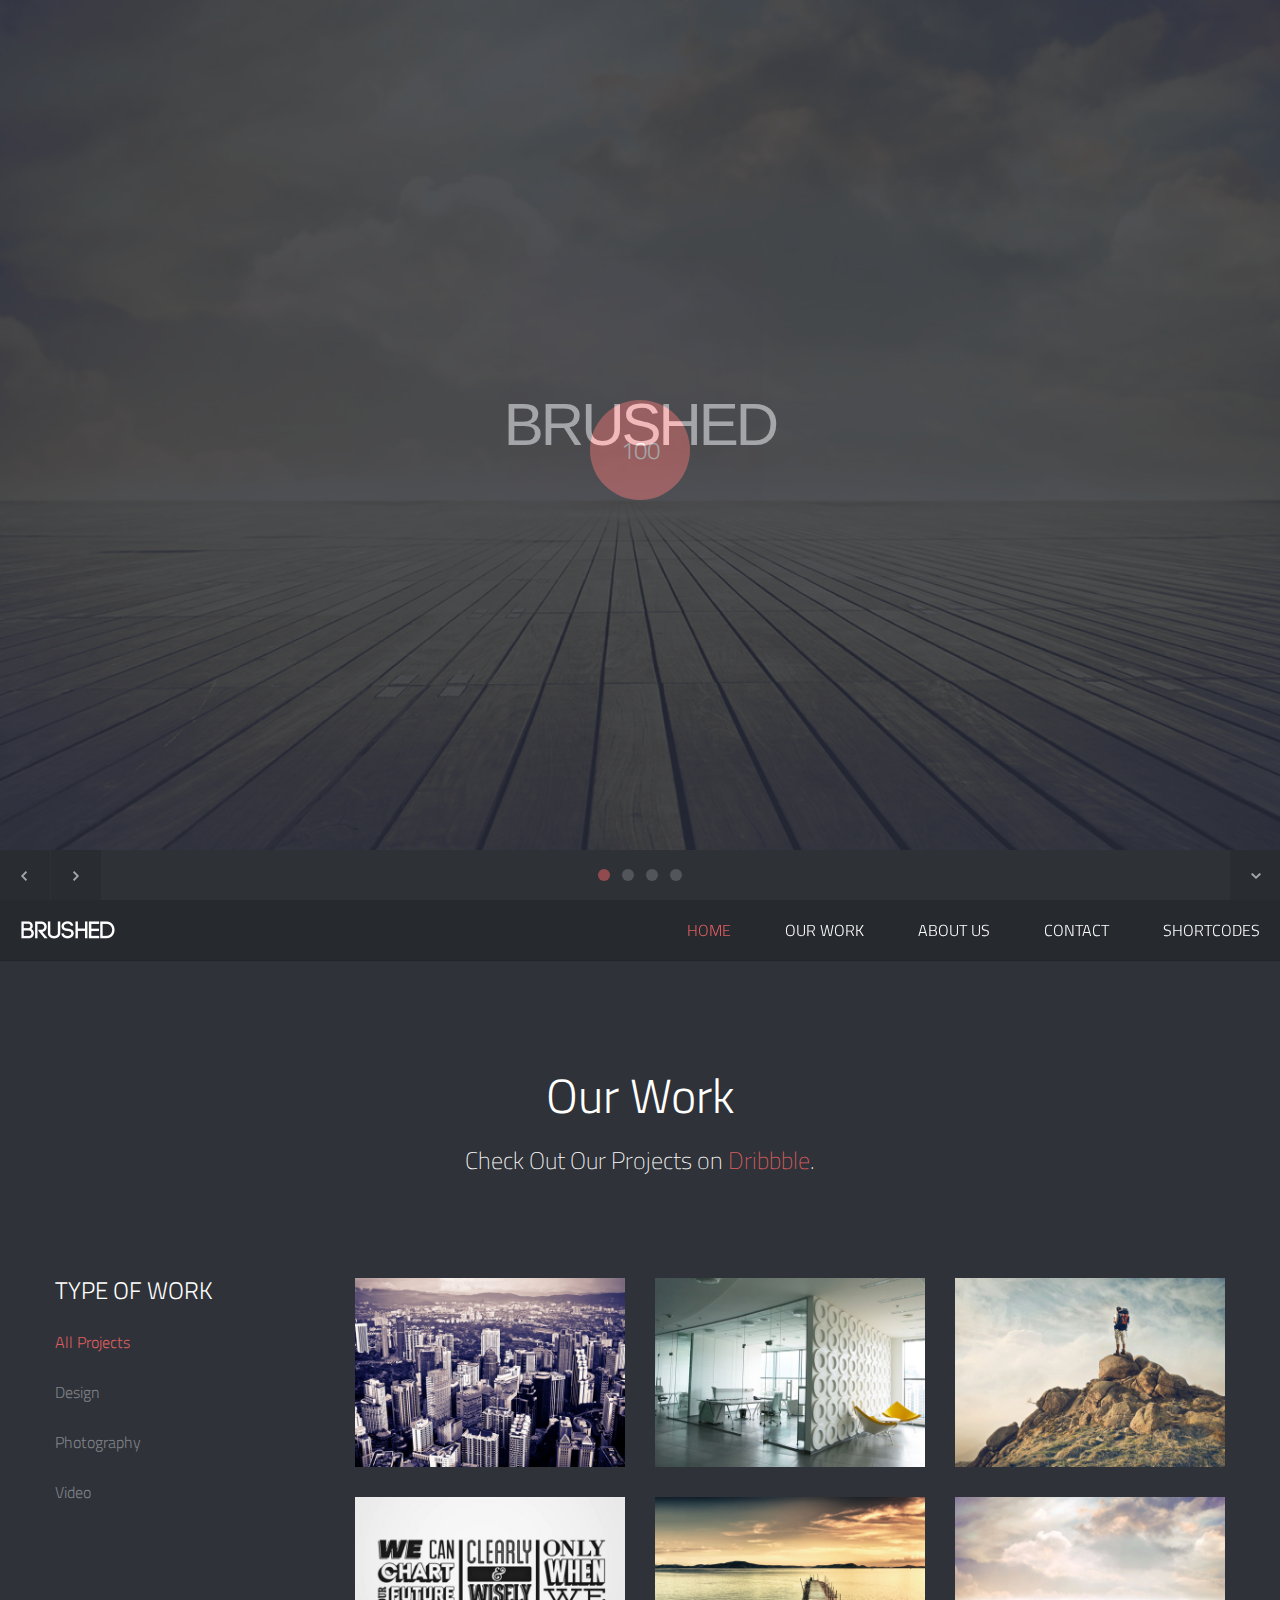
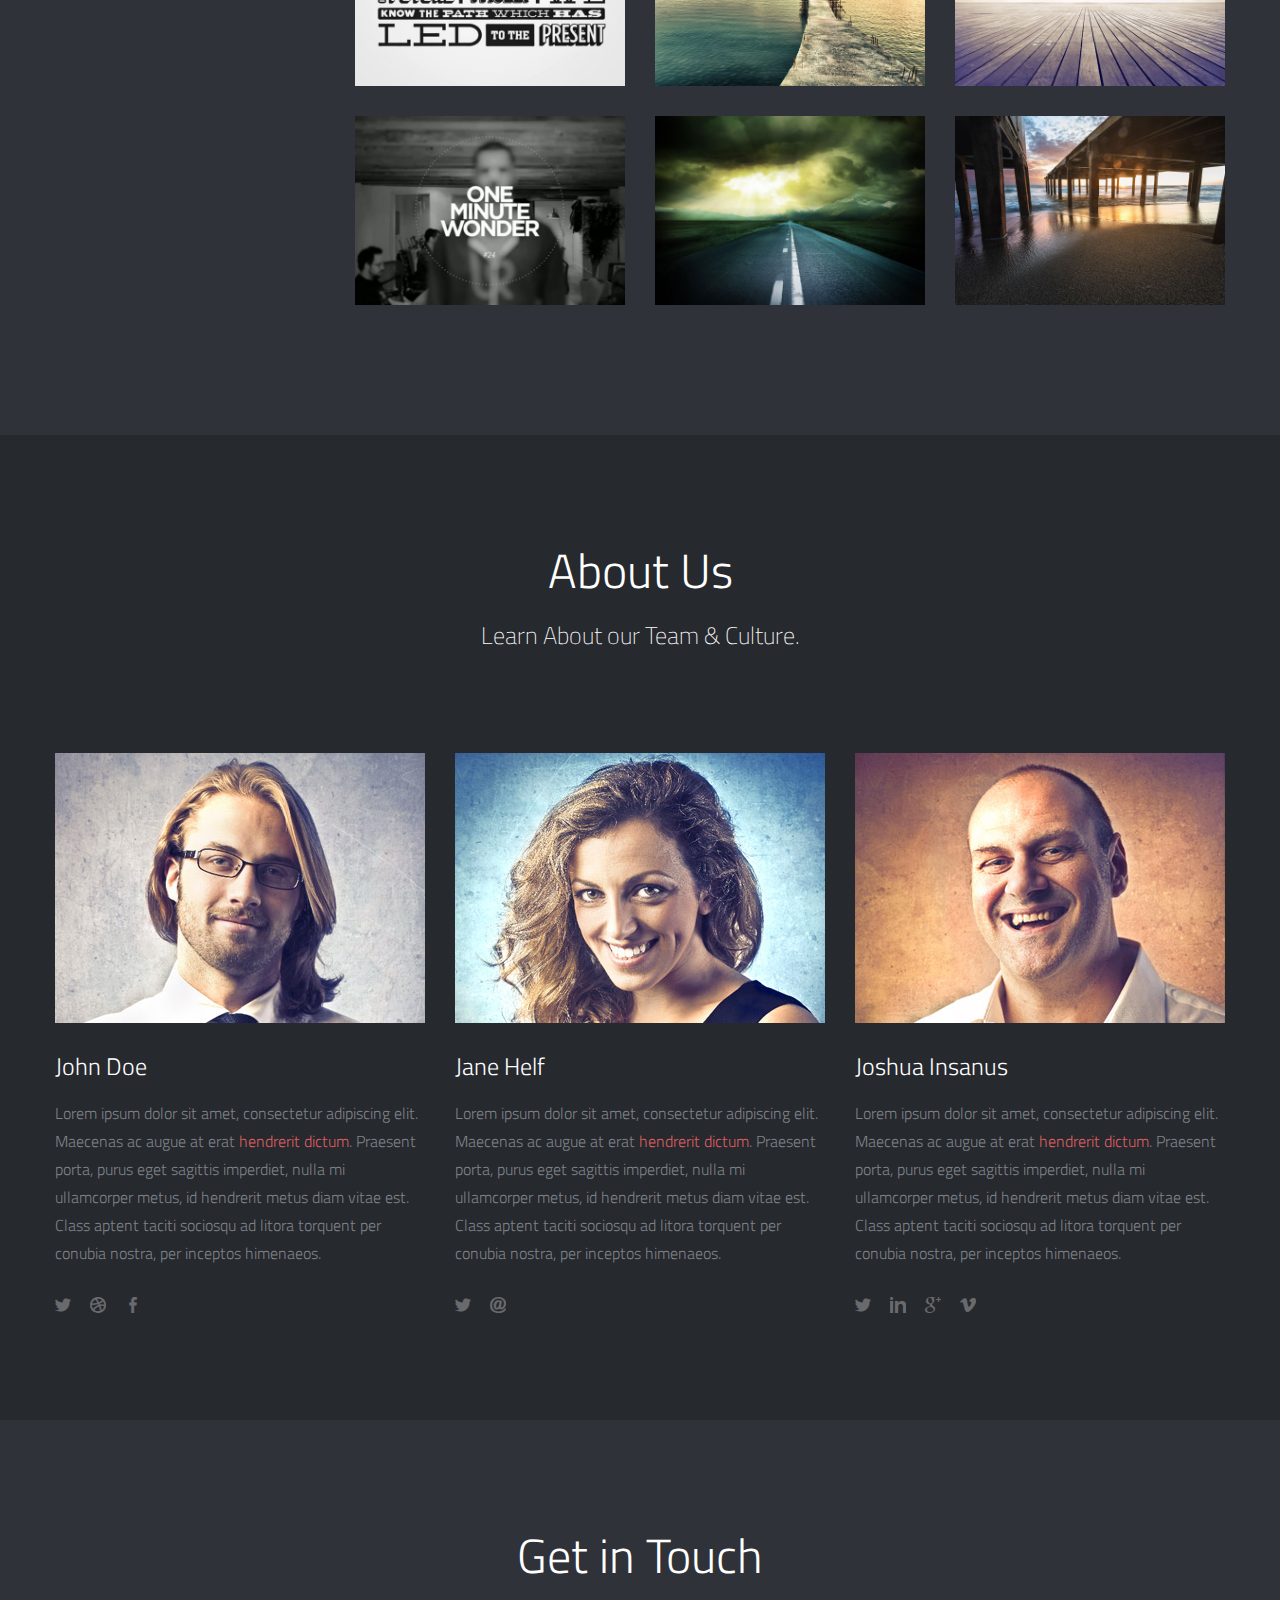
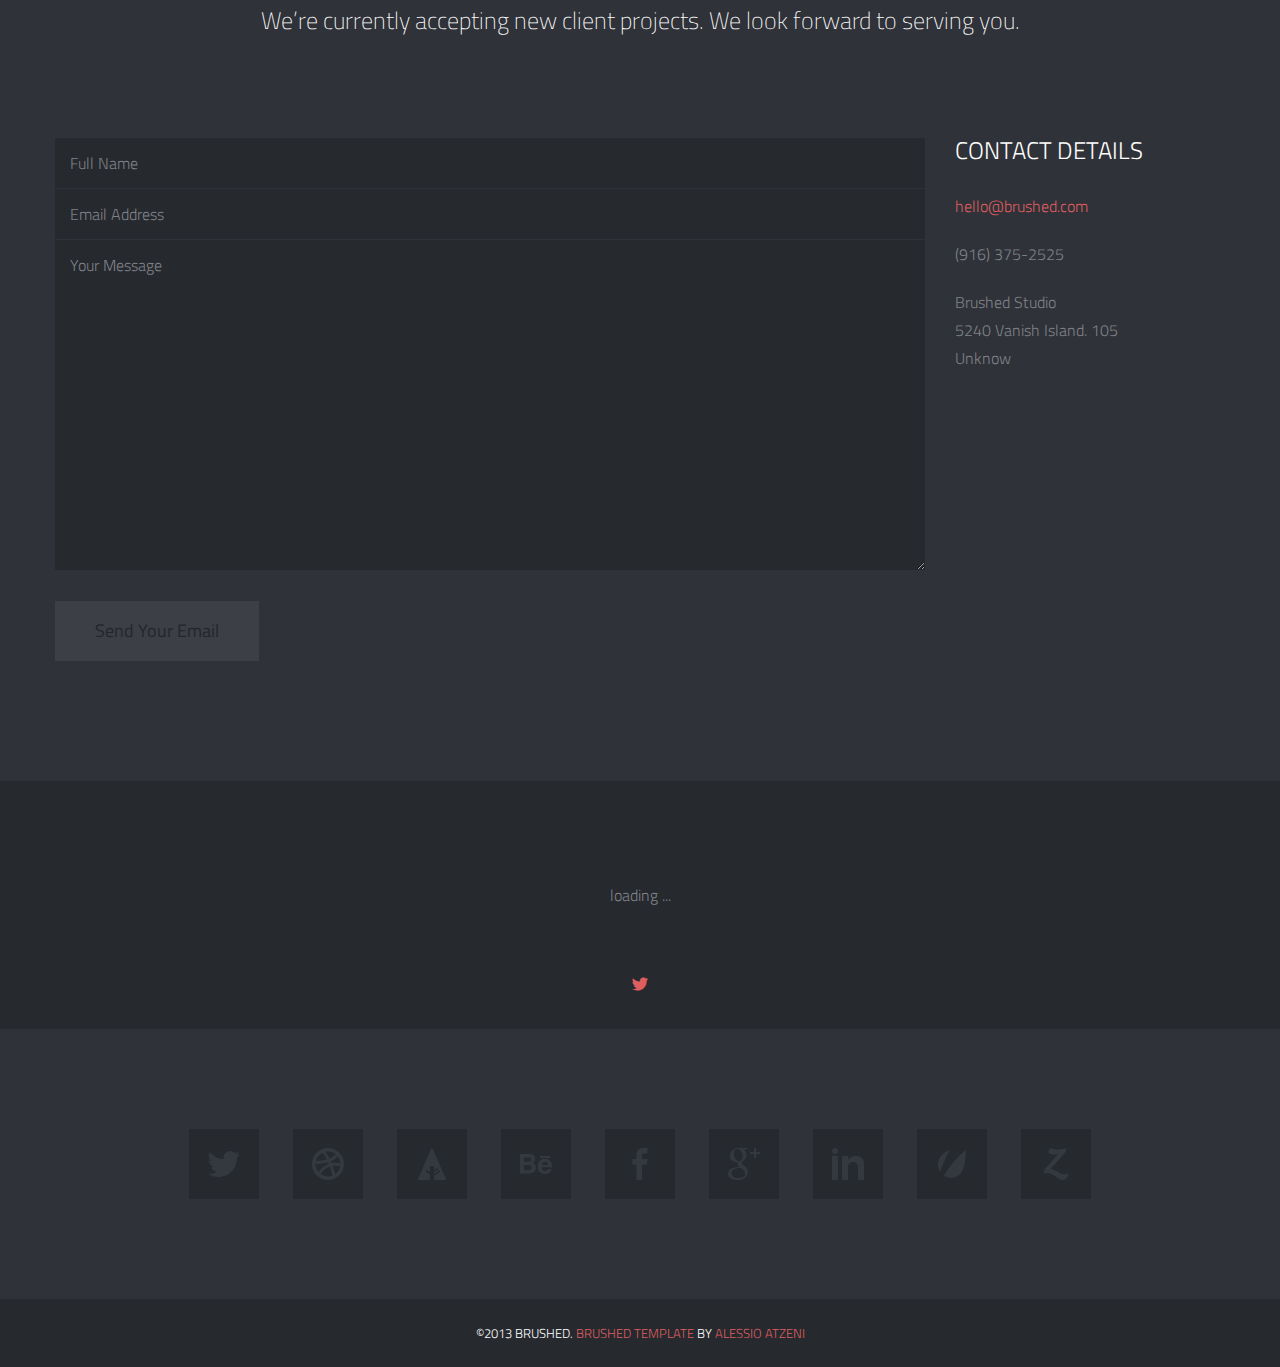
==== commit 7ddc96eb: "Site heading" ====
--- a/Template/brushed/index.html
+++ b/Template/brushed/index.html
@@ -9,9 +9,9 @@
 <!-- Meta Tags -->
 <meta http-equiv="Content-Type" content="text/html; charset=UTF-8" />
 
-<title>Brushed | Responsive One Page Template</title>   
-
-<meta name="description" content="Insert Your Site Description" /> 
+<title>Proto Innovations LLC</title>   
+
+<meta name="description" content="Proto Innovations is a company ...." /> 
 
 <!-- Mobile Specifics -->
 <meta name="viewport" content="width=device-width, initial-scale=1.0">
@@ -508,4 +508,4 @@
 <!-- End Js -->
 
 </body>
-</html>+</html>
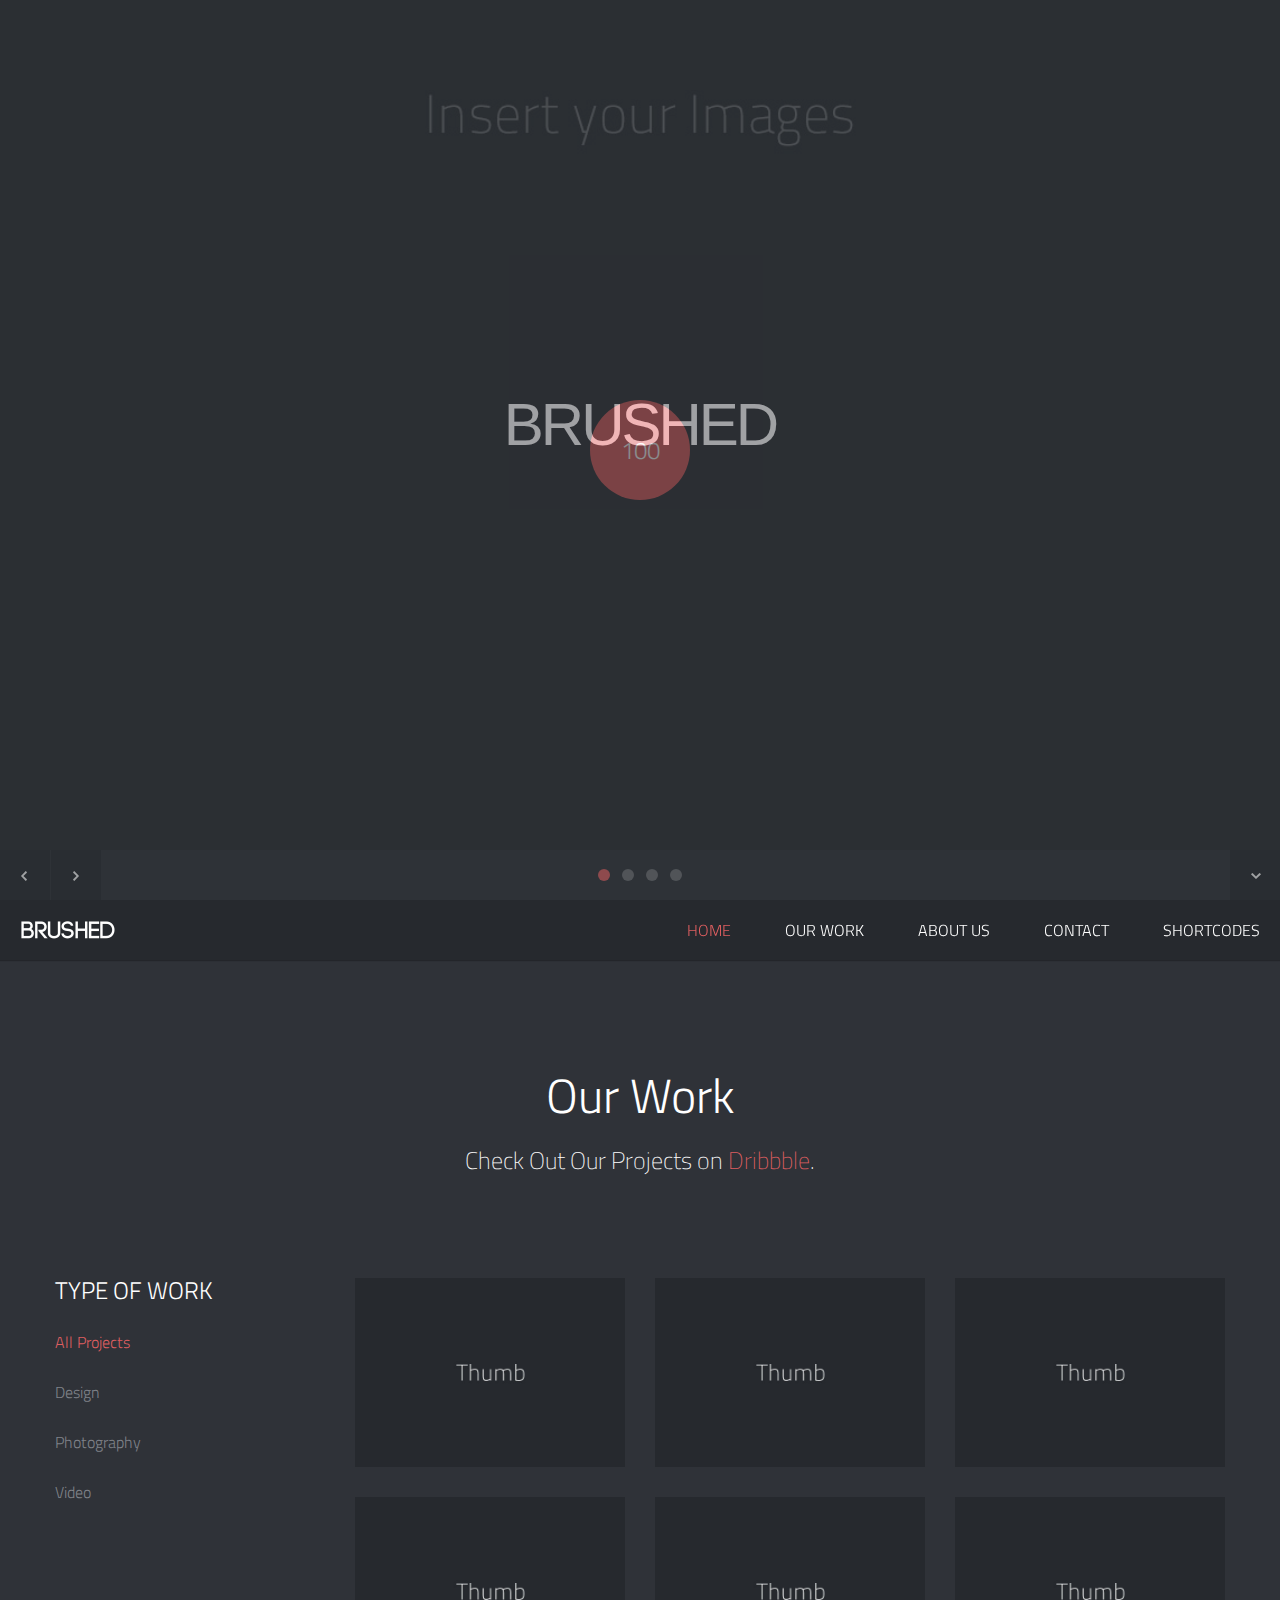
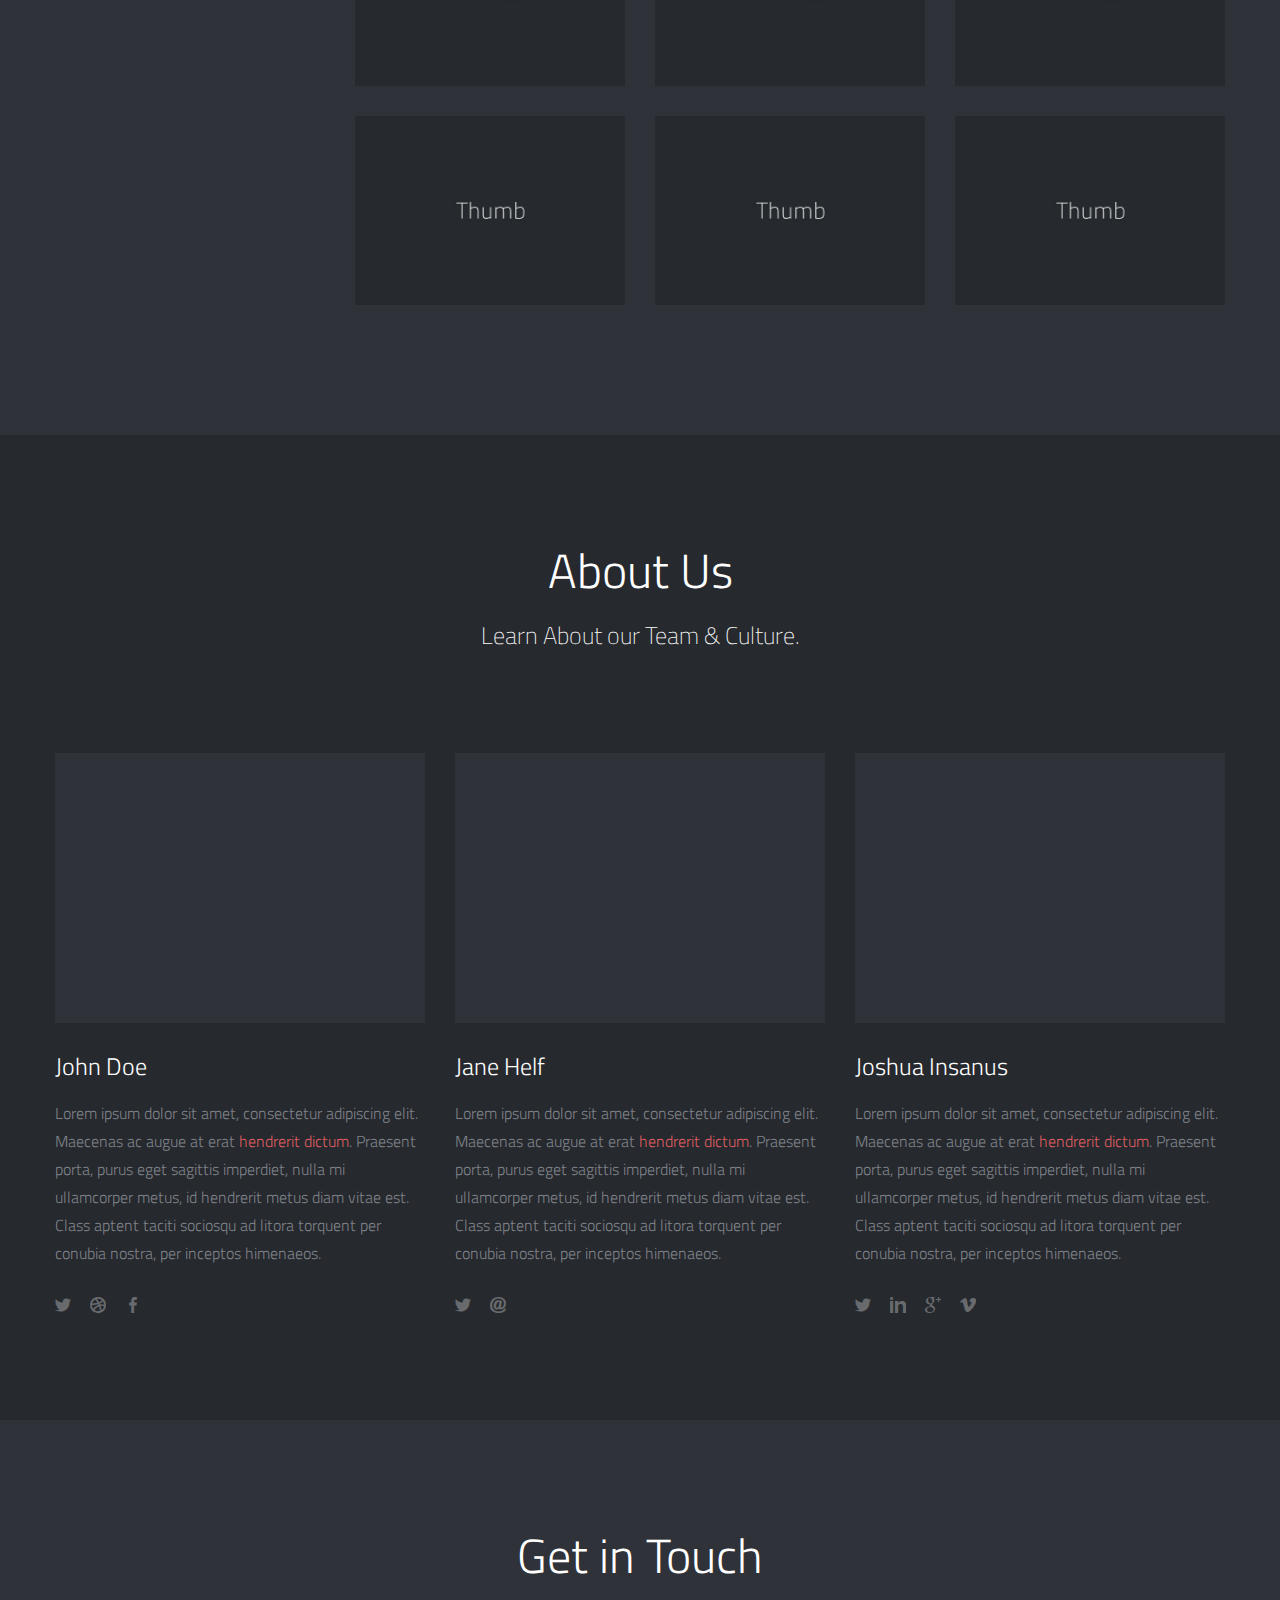
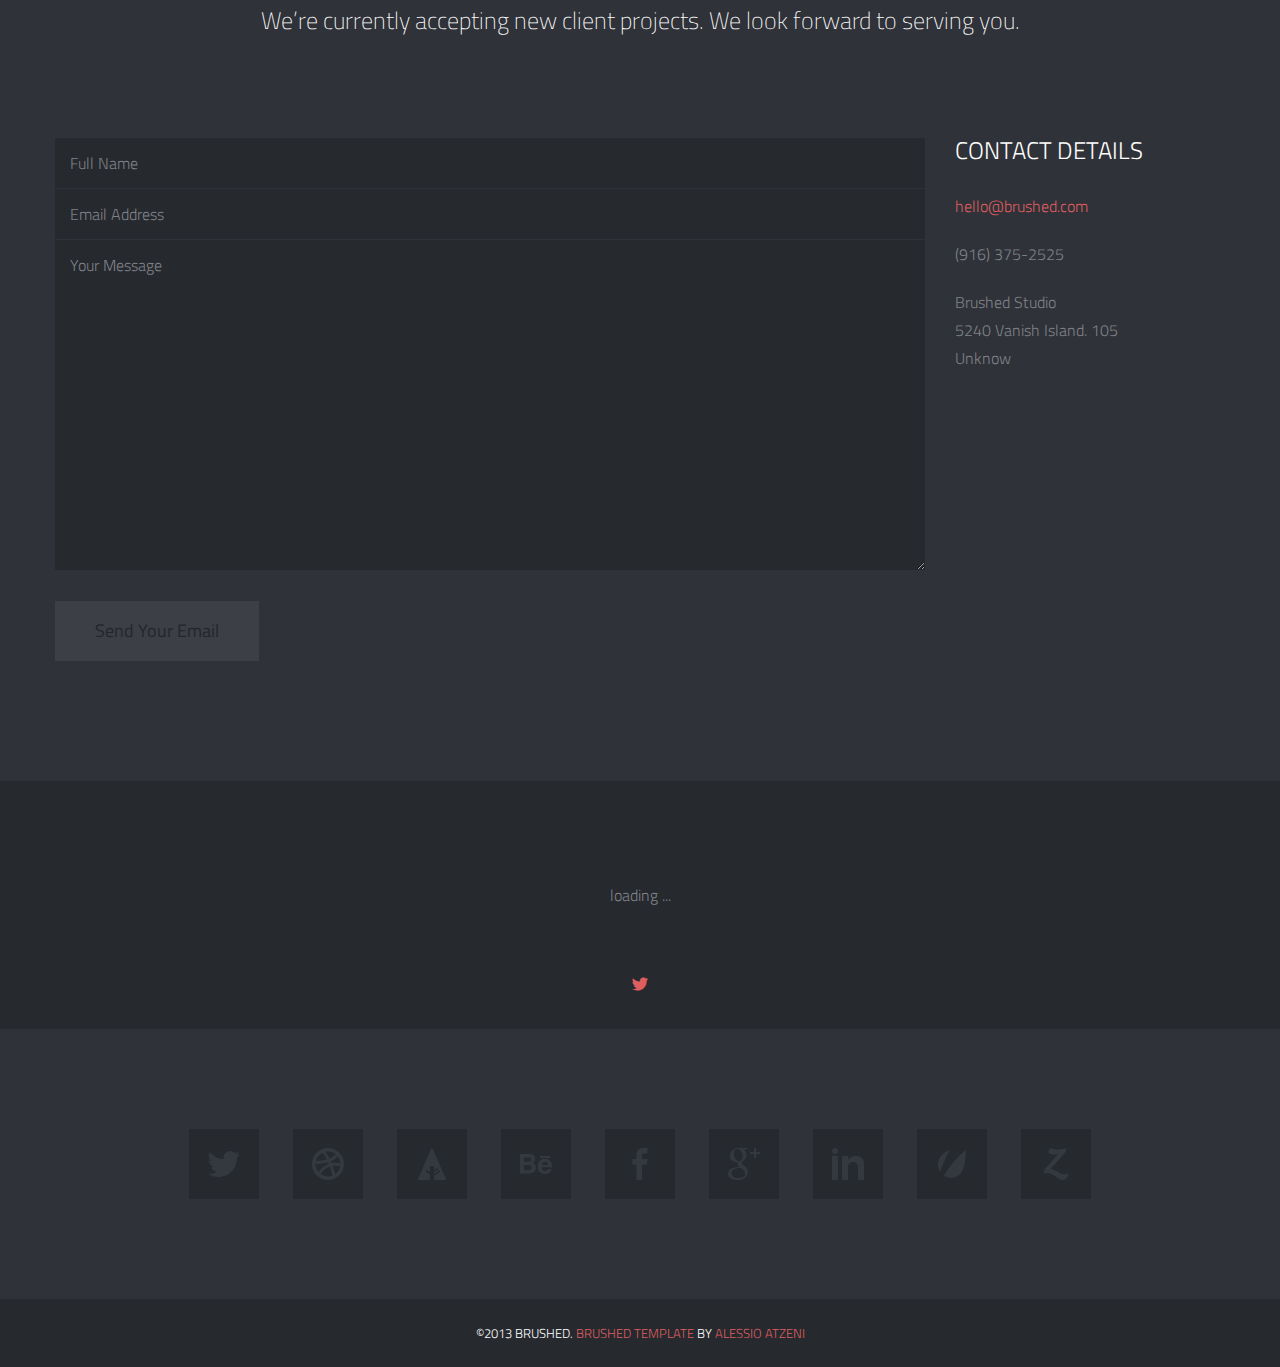
==== commit ef688f47: "re-upload" ====
--- a/Template/brushed/index.html
+++ b/Template/brushed/index.html
@@ -9,9 +9,9 @@
 <!-- Meta Tags -->
 <meta http-equiv="Content-Type" content="text/html; charset=UTF-8" />
 
-<title>Proto Innovations LLC</title>   
-
-<meta name="description" content="Proto Innovations is a company ...." /> 
+<title>Brushed | Responsive One Page Template</title>   
+
+<meta name="description" content="Insert Your Site Description" /> 
 
 <!-- Mobile Specifics -->
 <meta name="viewport" content="width=device-width, initial-scale=1.0">
@@ -508,4 +508,4 @@
 <!-- End Js -->
 
 </body>
-</html>
+</html>